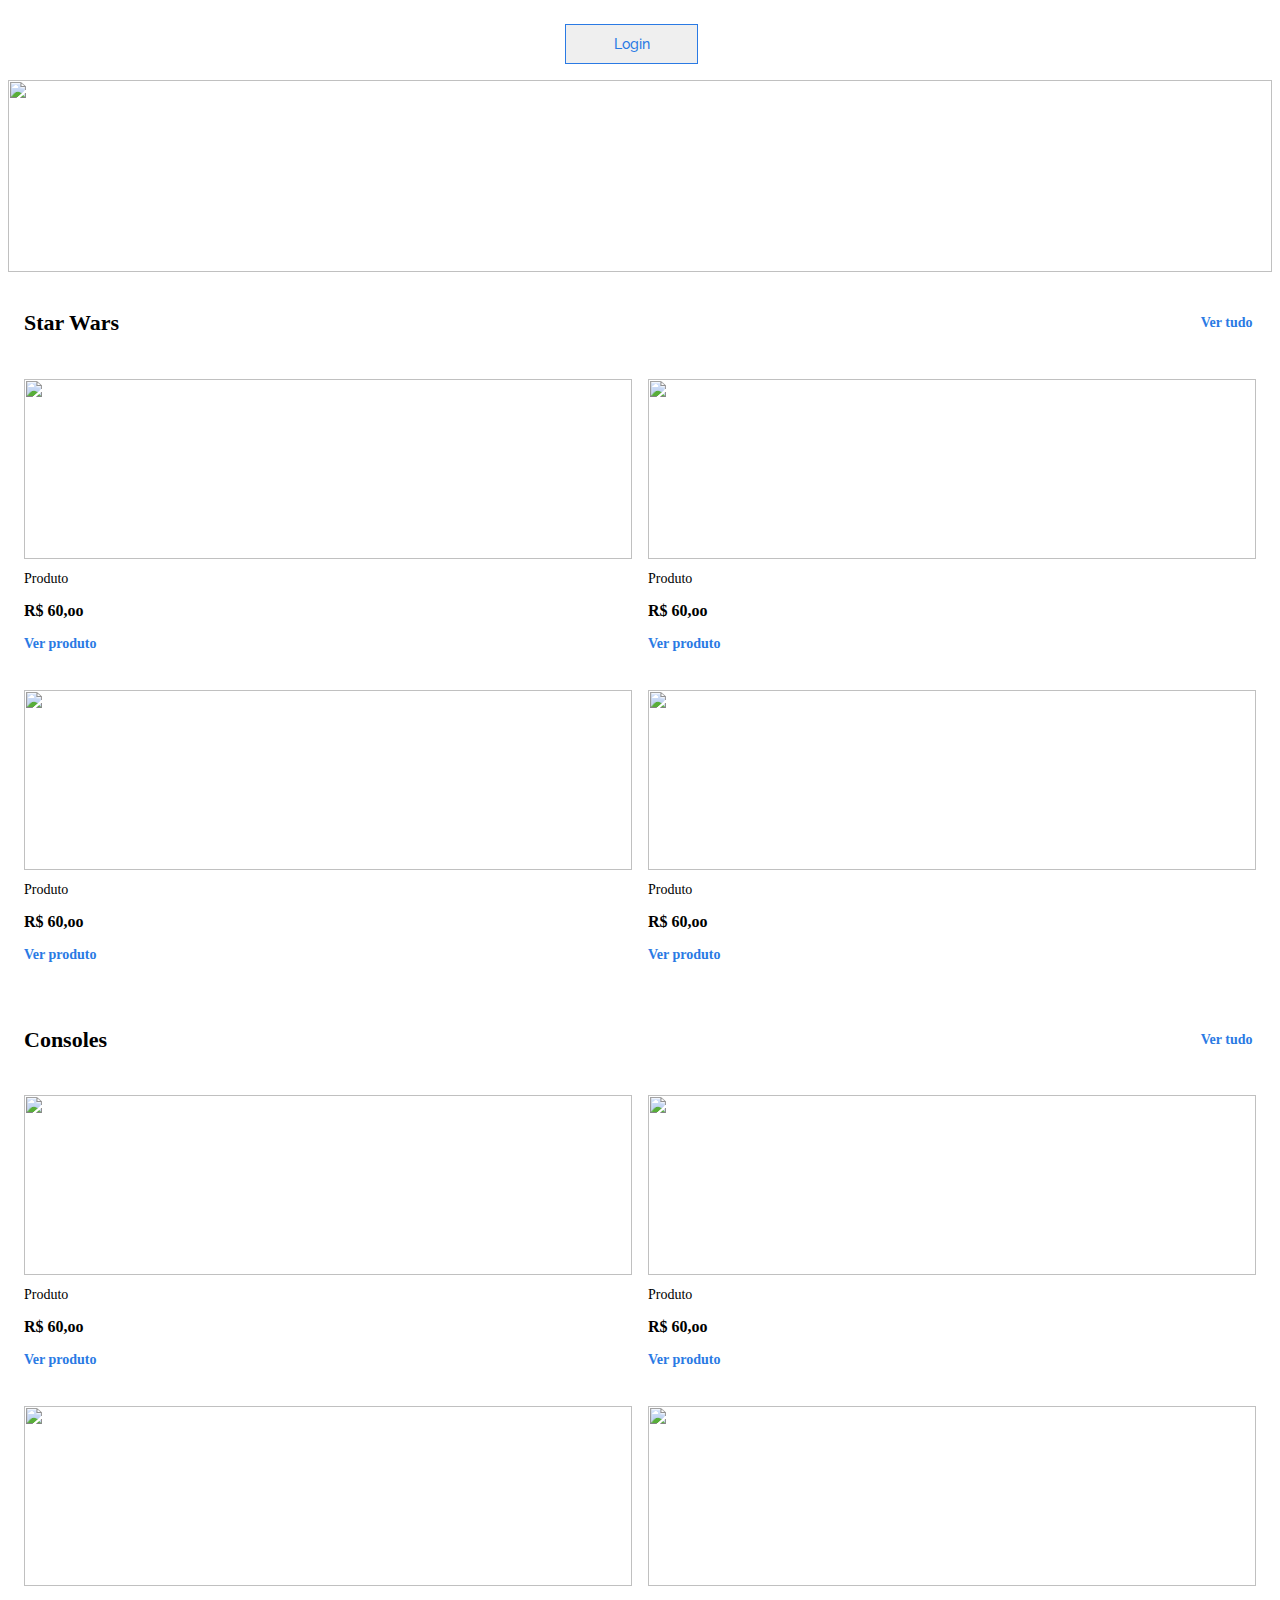
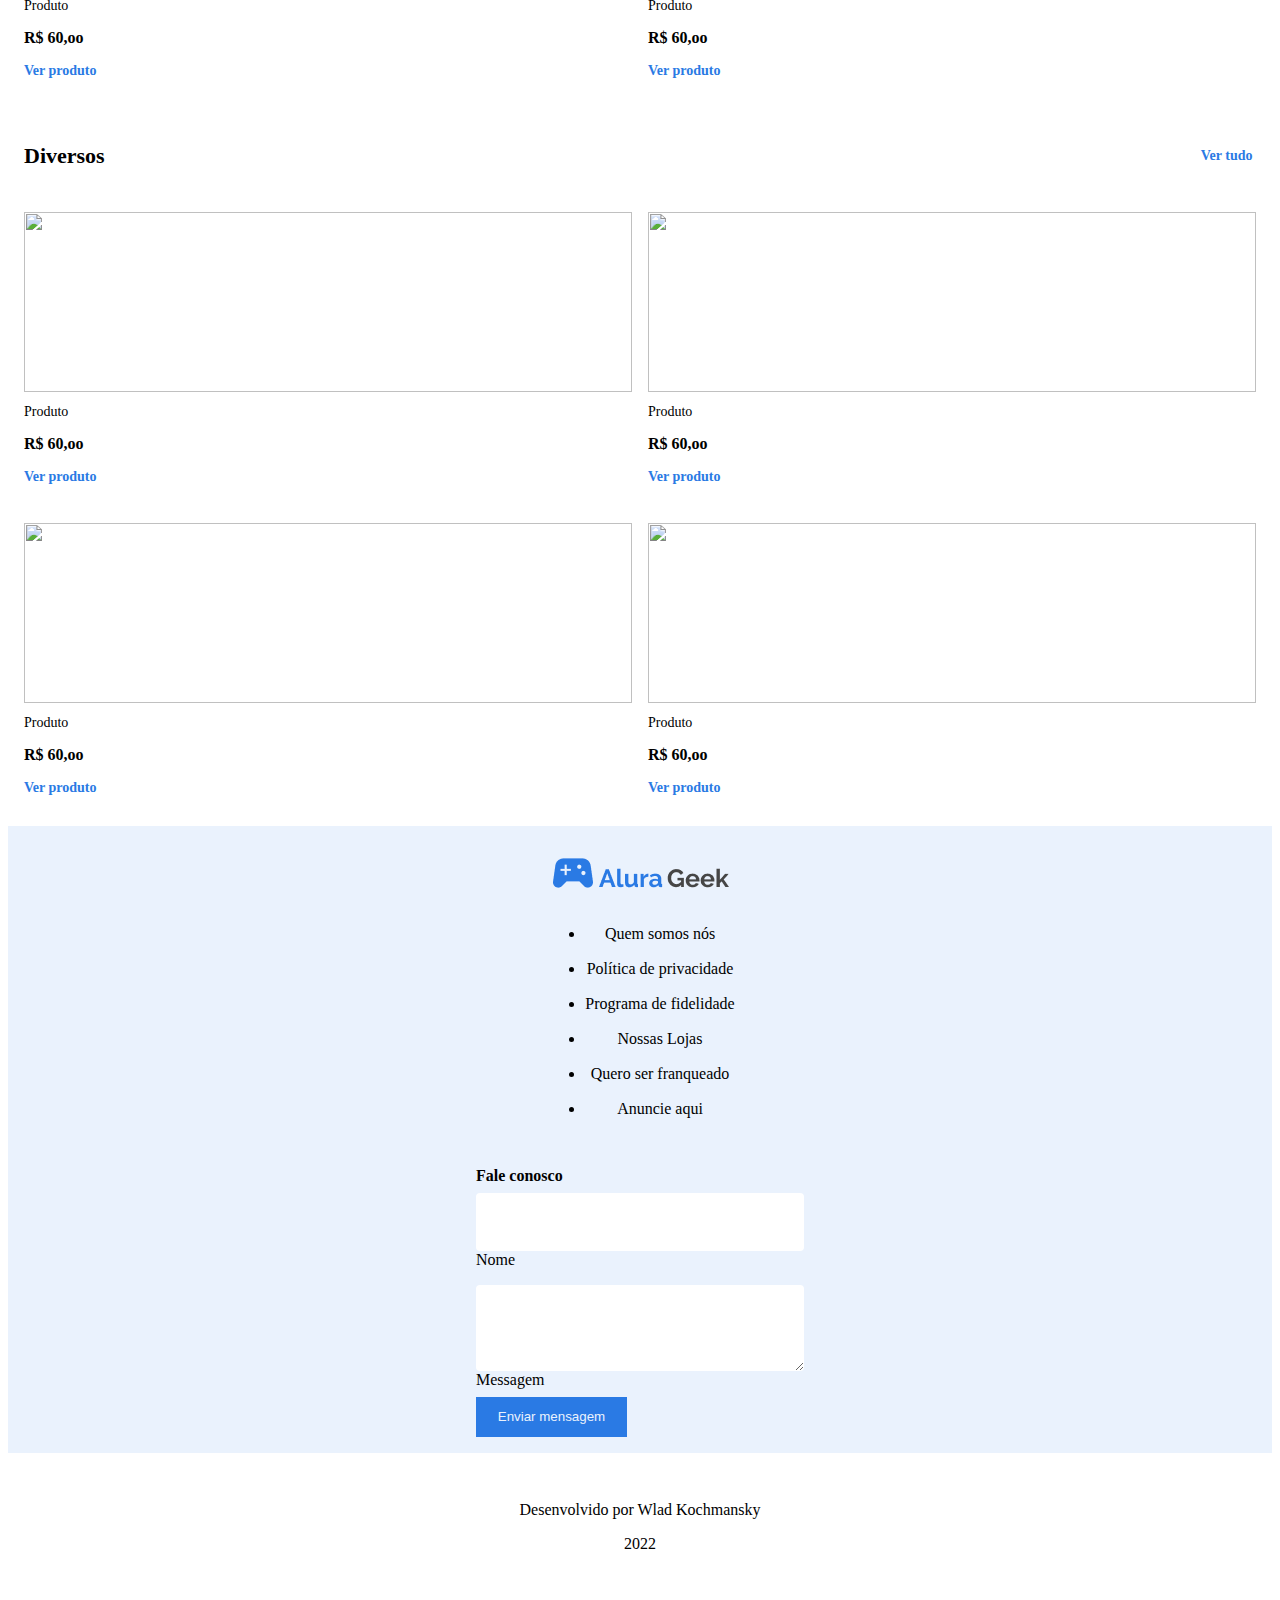
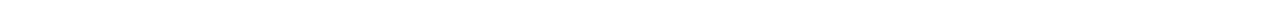
==== index.html @ 00207018 "Concluindo estilo e estrutura do Home, versão Mobile" ====
<!DOCTYPE html>
<html lang="en">
<head>
    <meta charset="UTF-8">
    <meta http-equiv="X-UA-Compatible" content="IE=edge">
    <meta name="viewport" content="width=device-width, initial-scale=1.0">
    <title>Alura Geek - E-commerce</title>
    <link rel="stylesheet" href="styles/reset.css">
    <link rel="stylesheet" href="styles/styles.css">
    <link rel="stylesheet" href="styles/cabecalho_banner.css">
    <link rel="stylesheet" href="styles/main.css">
    <link rel="stylesheet" href="styles/info_formulario.css">
    <link rel="stylesheet" href="styles/footer.css">
    <link href="https://fonts.googleapis.com/css2?family=Raleway:ital,wght@0,100;0,200;0,300;0,400;0,500;0,600;0,700;0,800;0,900;1,100;1,200;1,300;1,400;1,500;1,600;1,700;1,800;1,900&display=swap"
    rel="stylesheet"
  />
</head>

<body>

    <header class="cabecalho">
        <div class="container">
            <img id="imagem_alura" src="img/header_banner/alura_geek_logo.png" alt="">
            <input type="text" placeholder="Digite seu produto">
            <button id="botao_buscar">Buscar</button>
            <a href=""><button id="botao_login">Login</button></a>
            <img id="imagem_vector" src="img/header_banner/vector.png" alt="">
            <!-- <div>
                <a>Login</a>
                <a>Cadastro</a>
            </div> -->
        </div>
    </header>
    <!-- <div> -->
        <img class="banner" src="img/header_banner/hero.png" alt="">
    <!-- </div> -->
    <main class="conteudo_principal">

        <section class="titulo_star_wars">

            <div class="ver_tudo">
                <h2 class="titulo_departamento">Star Wars</h2>
                <a href=""><p class="ver">Ver tudo <img id="flecha" class="ver" src="img/star_wars/flecha.png" alt=""></p></a>
            </div>

            <div class="container">
                
                <article class="produtos">
                    <img class="produto_imagen" src="img/star_wars/star_war_01.png" alt="">
                    <h3 class="produto_titulo">Produto</h3>
                    <p class="produto_preco">R$ 60,oo</p>
                    <p class="ver_produto">Ver produto</p>
                </article>
                
                <article class="produtos">
                    <img class="produto_imagen" src="img/star_wars/star_war_02.png" alt="">
                    <h3 class="produto_titulo">Produto</h3>
                    <p class="produto_preco">R$ 60,oo</p>
                    <p class="ver_produto">Ver produto</p>
               </article>
                
                <article class="produtos">
                    <img class="produto_imagen" src="img/star_wars/star_war_03.png" alt="">
                    <h3 class="produto_titulo">Produto</h3>
                    <p class="produto_preco">R$ 60,oo</p>
                    <p class="ver_produto">Ver produto</p>
                </article>
                
                <article class="produtos">
                    <img class="produto_imagen" src="img/star_wars/star_war_04.png" alt="">
                    <h3 class="produto_titulo">Produto</h3>
                    <p class="produto_preco">R$ 60,oo</p>
                    <p class="ver_produto">Ver produto</p>
                </article>
            
            </div>

        </section>

        <section class="titulo_consoles">

            <div class="ver_tudo">
                <h2 class="titulo_departamento">Consoles</h2>
                <a href=""><p class="ver">Ver tudo <img id="flecha" class="ver" src="img/star_wars/flecha.png" alt=""></p></a>
            </div>

            <div class="container">
                
                <article class="produtos">
                    <img class="produto_imagen" src="img/consoles/consoles_01.png" alt="">
                    <h3 class="produto_titulo">Produto</h3>
                    <p class="produto_preco">R$ 60,oo</p>
                    <p class="ver_produto">Ver produto</p>
                </article>
                
                <article class="produtos">
                    <img class="produto_imagen" src="img/consoles/consoles_02.png" alt="">
                    <h3 class="produto_titulo">Produto</h3>
                    <p class="produto_preco">R$ 60,oo</p>
                    <p class="ver_produto">Ver produto</p>
               </article>
                
                <article class="produtos">
                    <img class="produto_imagen" src="img/consoles/consoles_03.png" alt="">
                    <h3 class="produto_titulo">Produto</h3>
                    <p class="produto_preco">R$ 60,oo</p>
                    <p class="ver_produto">Ver produto</p>
                </article>
                
                <article class="produtos">
                    <img class="produto_imagen" src="img/consoles/consoles_04.png" alt="">
                    <h3 class="produto_titulo">Produto</h3>
                    <p class="produto_preco">R$ 60,oo</p>
                    <p class="ver_produto">Ver produto</p>
                </article>
            
            </div>

        </section>

        <section class="titulo_diversos">

            <div class="ver_tudo">
                <h2 class="titulo_departamento">Diversos</h2>
                <a href=""><p class="ver">Ver tudo <img id="flecha" class="ver" src="img/star_wars/flecha.png" alt=""></p></a>
            </div>

            <div class="container">
                
                <article class="produtos">
                    <img class="produto_imagen" src="img/diversos/diversos_01.png" alt="">
                    <h3 class="produto_titulo">Produto</h3>
                    <p class="produto_preco">R$ 60,oo</p>
                    <p class="ver_produto">Ver produto</p>
                </article>
                
                <article class="produtos">
                    <img class="produto_imagen" src="img/diversos/diversos_02.png" alt="">
                    <h3 class="produto_titulo">Produto</h3>
                    <p class="produto_preco">R$ 60,oo</p>
                    <p class="ver_produto">Ver produto</p>
               </article>
                
                <article class="produtos">
                    <img class="produto_imagen" src="img/diversos/diversos_03.png" alt="">
                    <h3 class="produto_titulo">Produto</h3>
                    <p class="produto_preco">R$ 60,oo</p>
                    <p class="ver_produto">Ver produto</p>
                </article>
                
                <article class="produtos">
                    <img class="produto_imagen" src="img/diversos/diversos_04.png" alt="">
                    <h3 class="produto_titulo">Produto</h3>
                    <p class="produto_preco">R$ 60,oo</p>
                    <p class="ver_produto">Ver produto</p>
                </article>
            
            </div>

        </section>

    </main>

    <section class="info_formulario">
           
        <div class="info_container">
            
            <div class="info_empresa"> 

                <div class="empresa_imagem">
                    <img src="img/formulario-footer/control.png" alt="">
                    <img src="img/formulario-footer/alurageek.png" alt="">
                    <img src="img/formulario-footer/geek.png" alt="">
                </div>

                <ul class="lista_empresa">
                    <li><a>Quem somos nós</a></li>
                    <li><a>Política de privacidade</a></li>
                    <li><a>Programa de fidelidade</a></li>
                    <li><a>Nossas Lojas</a></li>
                    <li><a>Quero ser franqueado</a></li>
                    <li><a>Anuncie aqui</a></li>
                </ul>

            </div>

            <div class="form">

                <p><strong>Fale conosco</strong></p>

                <div class="form_group">
                    <input autocomplete="off" id="name" type="text" name="name" required>
                    <span>Nome</span>
                    <!-- <p class="alert" id="msg_name"></p> -->
                </div>

                <div class="form_group">
                    <textarea autocomplete="off" id="textarea" rows="7" required></textarea>
                    <span>Messagem</span>
                    <!-- <p class="alert" id="msg_textarea"></p> -->
                </div>

                <button>Enviar mensagem</button>

            </div>

        </div>

    </section>

    <footer class="pie_de_pagina">
        <p>Desenvolvido por Wlad Kochmansky</p>
        <p>2022</p>
        <!-- <a href="#inicio"><img src="css-icons/top.png" class="top_button"></a> -->
    </footer>

</body>
</html>
---- styles/cabecalho_banner.css ----
/* Cabeçaloh */

.cabecalho {
    width: 100%;
    height: 72px;
}

.cabecalho .container {
    padding: 16px;
    display: flex;
    flex-direction: row;
    justify-content: space-between;
    align-items: center;
    
}

.cabecalho input , .cabecalho #botao_buscar {
    display: none;
}

.cabecalho input , .cabecalho #botao_login {
    width: 133px;
    height: 40px;
    border: 1px solid #2A7AE4;
    color:#2A7AE4;
    font-family: 'Raleway';
    font-style: normal;
    font-weight: 500;
    font-size: 14px;
    line-height: 16px;
}

#imagem_alura {
    height: 28px;
}

#imagem_vector {
    width: 17px;
    height: 17px;
}

/* Banner */
.banner {
    width: 100%;
    height: 192px;
}
---- styles/main.css ----
/* .conteudo_principal {

} */

/* .titulo_star_wars {

} */

.ver_tudo {
    display: flex;
    justify-content: space-between;
    align-items: center;
    padding: 16px 16px 0 16px;
}

.ver_tudo a {
    text-decoration: none;
}

.titulo_departamento {
    width: 102px;
    height: 26px;
    font-style: normal;
    font-weight: 700;
    font-size: 22px;
    line-height: 26px;
}

.ver {
    font-style: normal;
    font-weight: 700;
    font-size: 14px;
    line-height: 16px;
    color: #2A7AE4;
}

/* #flecha {

} */

/* Containers */
.container {
    display: grid;
    grid-template-columns: 1fr 1fr;
    padding: 16px;
    gap: 16px;
}

/* .produtos {

} */

.produto_imagen, .produto_titulo, .produto_preco, .ver_produto {
    margin-top: 8px;
    /* gap: 8px; */
}

.produto_imagen {
    width: 100%;
    height: 180px;
}

.produto_titulo {
    width: 156px;
    height: 16px;
    font-style: normal;
    font-weight: 500;
    font-size: 14px;
    line-height: 16px;
}

.produto_preco {
    width: 156px;
    height: 19px;
    font-style: normal;
    font-weight: 700;
    font-size: 16px;
    line-height: 19px;
}

.ver_produto {
    width: 80px;
    height: 16px; 
    font-style: normal;
    font-weight: 700;
    font-size: 14px;
    line-height: 16px;
    color: #2A7AE4;
}
---- styles/info_formulario.css ----
/* Info Empresa */
.info_formulario {

}

.info_container {
    display: flex;
    flex-direction: column;
    justify-content: center;
    align-items: center;
    padding: 32px 0 16px;
    width: 100%;
    gap: 16px;
    background: #EAF2FD;
}

.info_empresa {
    text-align: center;
    /* width: 100%; */
}
.empresa_imagem {
    margin-bottom: 32px;
}

/* .lsta_empresa {

} */

.lista_empresa li {
    margin-bottom: 16px;
    font-style: normal;
    font-weight: 500;
    font-size: 16px;
    line-height: 19px;
    /* text-decoration: none; */
}

/* Form */
.form {
    /* width: 100%; */
    /* padding: 16px; */
}

.form p {
    width: 328px;
    height: 19px;
    font-style: normal;
    font-weight: 700;
    font-size: 16px;
    line-height: 19px;
    margin-bottom: 8px;
}

.form_group {
    margin-bottom: 16px;
    display: flex;
    flex-direction: column;
    /* padding: 16px;  */
}

.form_group input {
    /* width: 328px; */
    height: 56px;
    background: #FFFFFF;
    border-radius: 4px;
    border: none;
}

.form_group textarea {
    /* width: 328px; */
    height: 82px;
    background: #FFFFFF;
    border-radius: 4px;
    border: none;
}

/* .form_group span {
    margin-right: auto;
    align-items: flex-start;
} */

.form button {
    display: flex;
    flex-direction: row;
    justify-content: center;
    align-items: center;
    margin-top: -8px;
    width: 151px;
    height: 40px;
    background: #2A7AE4;
    border: none;
    color: #EAF2FD;
}
---- styles/footer.css ----
.pie_de_pagina {
    text-align: center;
    padding: 32px 0px;
    width: 100%;
    /* height: 102px;  */
    background: #FFFFFF;
}
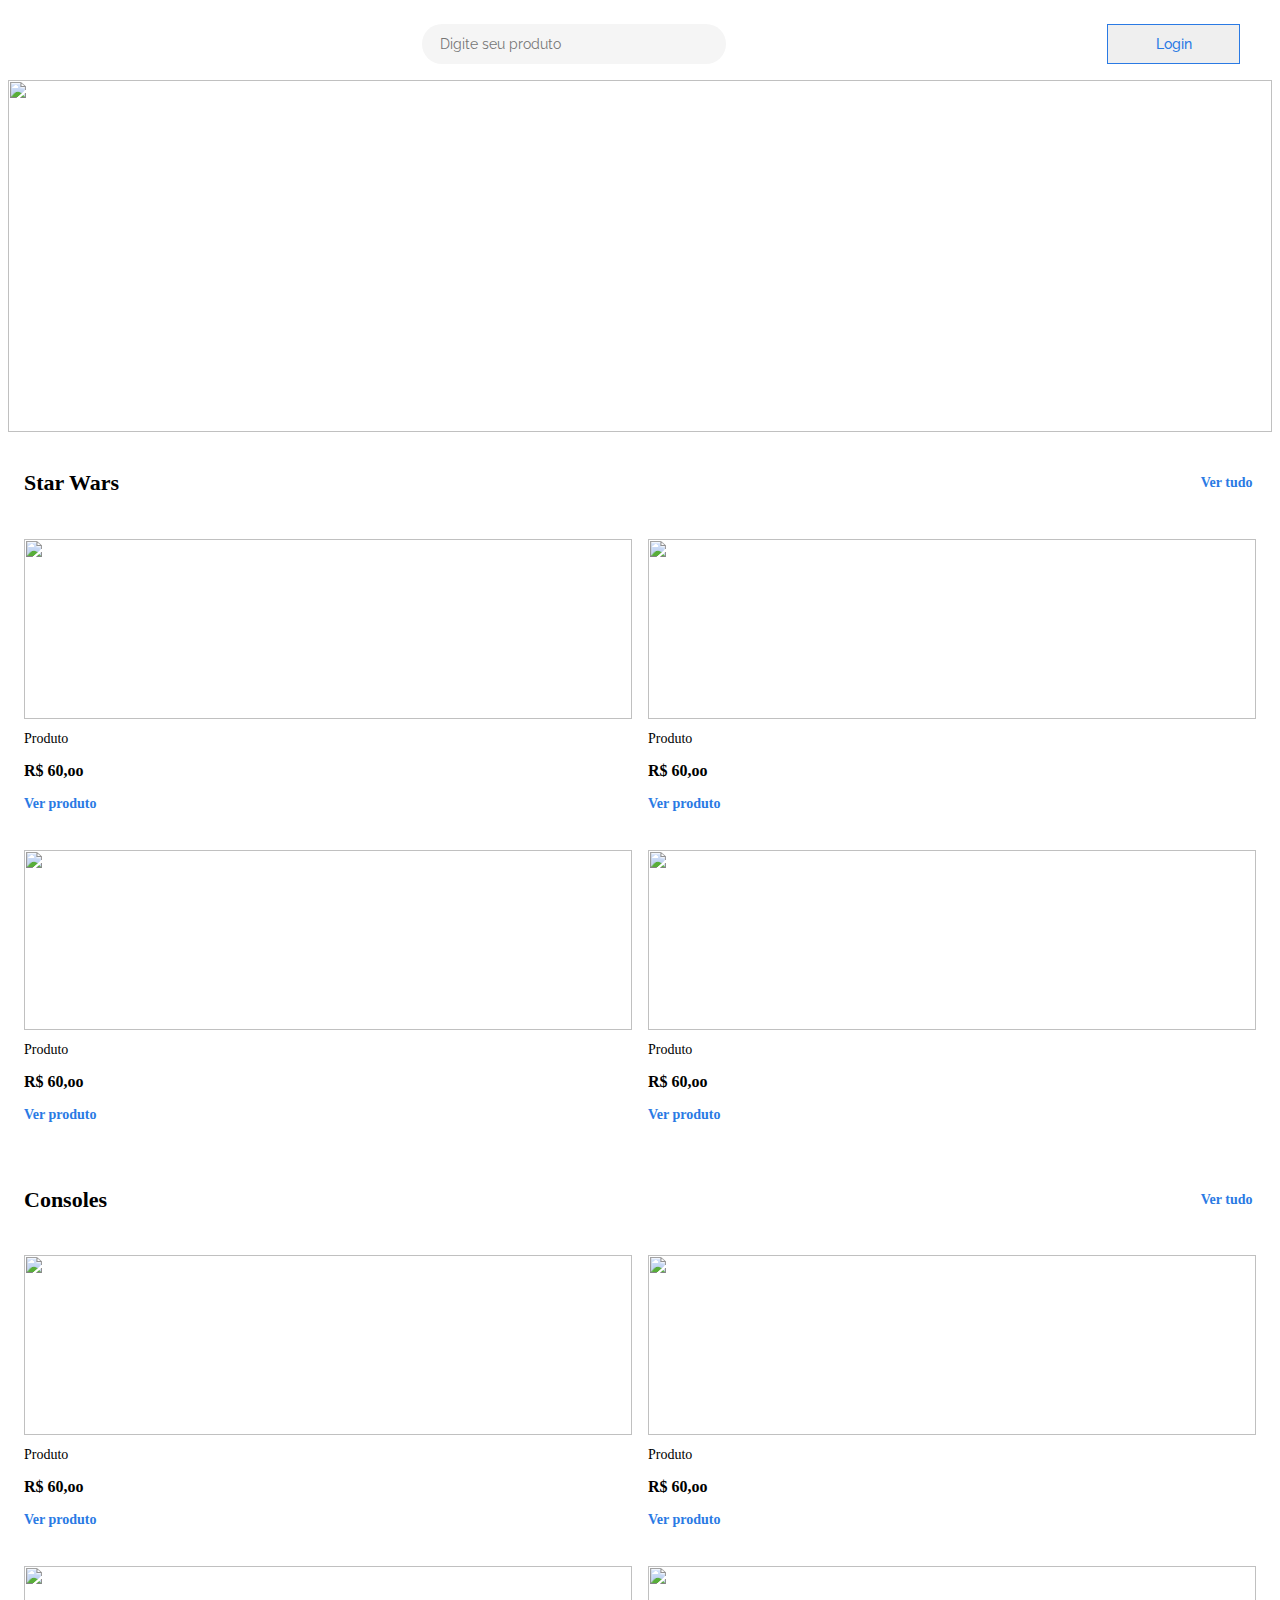
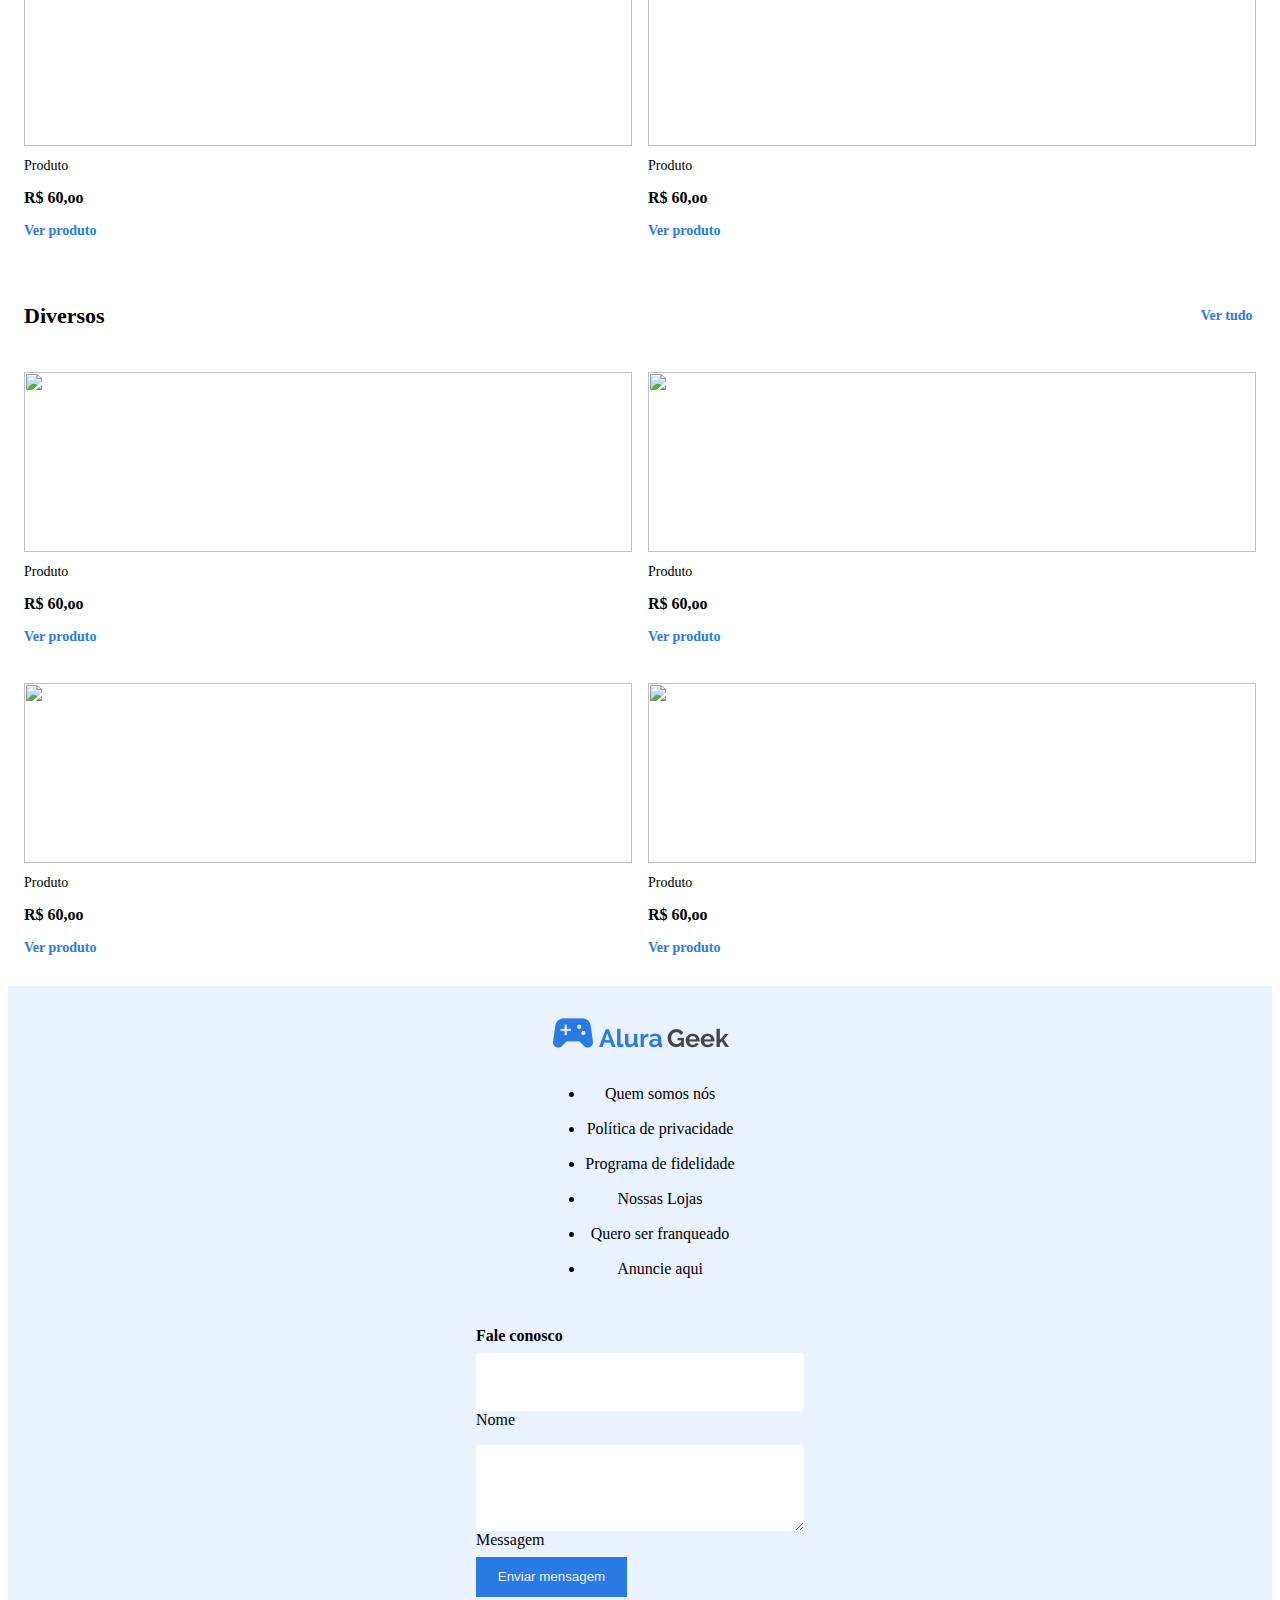
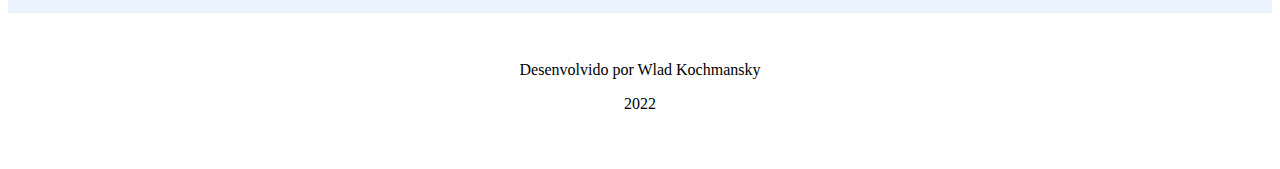
==== commit 891dae1f: "Inicio na construção dos estilos e estrutura da pagina web, versão Tablet" ====
--- a/index.html
+++ b/index.html
@@ -21,10 +21,12 @@
     <header class="cabecalho">
         <div class="container">
             <img id="imagem_alura" src="img/header_banner/alura_geek_logo.png" alt="">
-            <input type="text" placeholder="Digite seu produto">
-            <button id="botao_buscar">Buscar</button>
+            <div class="buscador">
+                <input type="text" placeholder="Digite seu produto">
+                <button id="botao_buscar"><img id="imagem_vector_1" src="img/header_banner/vector.png" alt=""></button>
+            </div>
             <a href=""><button id="botao_login">Login</button></a>
-            <img id="imagem_vector" src="img/header_banner/vector.png" alt="">
+            <img id="imagem_vector_2" src="img/header_banner/vector.png" alt="">
             <!-- <div>
                 <a>Login</a>
                 <a>Cadastro</a>
--- a/styles/cabecalho_banner.css
+++ b/styles/cabecalho_banner.css
@@ -14,11 +14,11 @@
     
 }
 
-.cabecalho input , .cabecalho #botao_buscar {
+.buscador input , .buscador #botao_buscar {
     display: none;
 }
 
-.cabecalho input , .cabecalho #botao_login {
+.buscador input , .cabecalho #botao_login {
     width: 133px;
     height: 40px;
     border: 1px solid #2A7AE4;
@@ -34,7 +34,13 @@
     height: 28px;
 }
 
-#imagem_vector {
+#imagem_vector_1 {
+    width: 17px;
+    height: 17px;
+    display: none;
+}
+
+#imagem_vector_2 {
     width: 17px;
     height: 17px;
 }
@@ -44,3 +50,67 @@
     width: 100%;
     height: 192px;
 }
+
+
+@media (min-width: 640px) {
+    .cabecalho .container {
+        padding: 16px 32px 16px 32px;
+    }
+
+    #imagem_alura {
+        height: 38px;
+    }
+
+    .buscador {
+        display: flex;
+        width: 272px;
+        height: 40px;
+        background: #F5F5F5;
+        border-radius: 20px;
+        align-items: center;
+        justify-content: space-between;
+        padding: 0 16px;
+    }
+    
+    .buscador input {
+        width: 159px;
+        height: 16px;
+        font-style: normal;
+        font-weight: 400;
+        font-size: 14px;
+        line-height: 16px; 
+        /* display: flex; */
+        /* align-items: center;     */
+        color: #A2A2A2; 
+        background: #F5F5F5;
+        border: none;
+    }
+
+    .buscador button {
+        border: none;
+        background: transparent;
+    }
+
+    .buscador input , .buscador #botao_buscar {
+        display: block;
+    }
+    
+    #botao_login {
+        width: 166px;
+        /* height: 40px; */
+    }
+    
+    #imagem_vector_1 {
+        display: block;
+    }
+
+    #imagem_vector_2 {
+        display: none;
+    }
+    
+    /* Banner */
+    .banner {
+        width: 100%;
+        height: 352px;
+    }
+}
--- a/styles/main.css
+++ b/styles/main.css
@@ -86,4 +86,89 @@
     font-size: 14px;
     line-height: 16px;
     color: #2A7AE4;
+}
+
+
+@media (min-width: 640px) {
+    /* .ver_tudo {
+        display: flex;
+        justify-content: space-between;
+        align-items: center;
+        padding: 16px 16px 0 16px;
+    }
+    
+    .ver_tudo a {
+        text-decoration: none;
+    }
+    
+    .titulo_departamento {
+        width: 102px;
+        height: 26px;
+        font-style: normal;
+        font-weight: 700;
+        font-size: 22px;
+        line-height: 26px;
+    }
+    
+    .ver {
+        font-style: normal;
+        font-weight: 700;
+        font-size: 14px;
+        line-height: 16px;
+        color: #2A7AE4;
+    }
+    
+    /* #flecha {
+    
+    } */
+    
+    /* Containers */
+    .container {
+        display: grid;
+        grid-template-columns: 1fr 1fr;
+        padding: 16px;
+        gap: 16px;
+    }
+    
+    /* .produtos {
+    
+    } */
+    
+    .produto_imagen, .produto_titulo, .produto_preco, .ver_produto {
+        margin-top: 8px;
+        /* gap: 8px; */
+    }
+    
+    .produto_imagen {
+        width: 100%;
+        height: 180px;
+    }
+    
+    .produto_titulo {
+        width: 156px;
+        height: 16px;
+        font-style: normal;
+        font-weight: 500;
+        font-size: 14px;
+        line-height: 16px;
+    }
+    
+    .produto_preco {
+        width: 156px;
+        height: 19px;
+        font-style: normal;
+        font-weight: 700;
+        font-size: 16px;
+        line-height: 19px;
+    }
+    
+    .ver_produto {
+        width: 80px;
+        height: 16px; 
+        font-style: normal;
+        font-weight: 700;
+        font-size: 14px;
+        line-height: 16px;
+        color: #2A7AE4;
+    } */
 }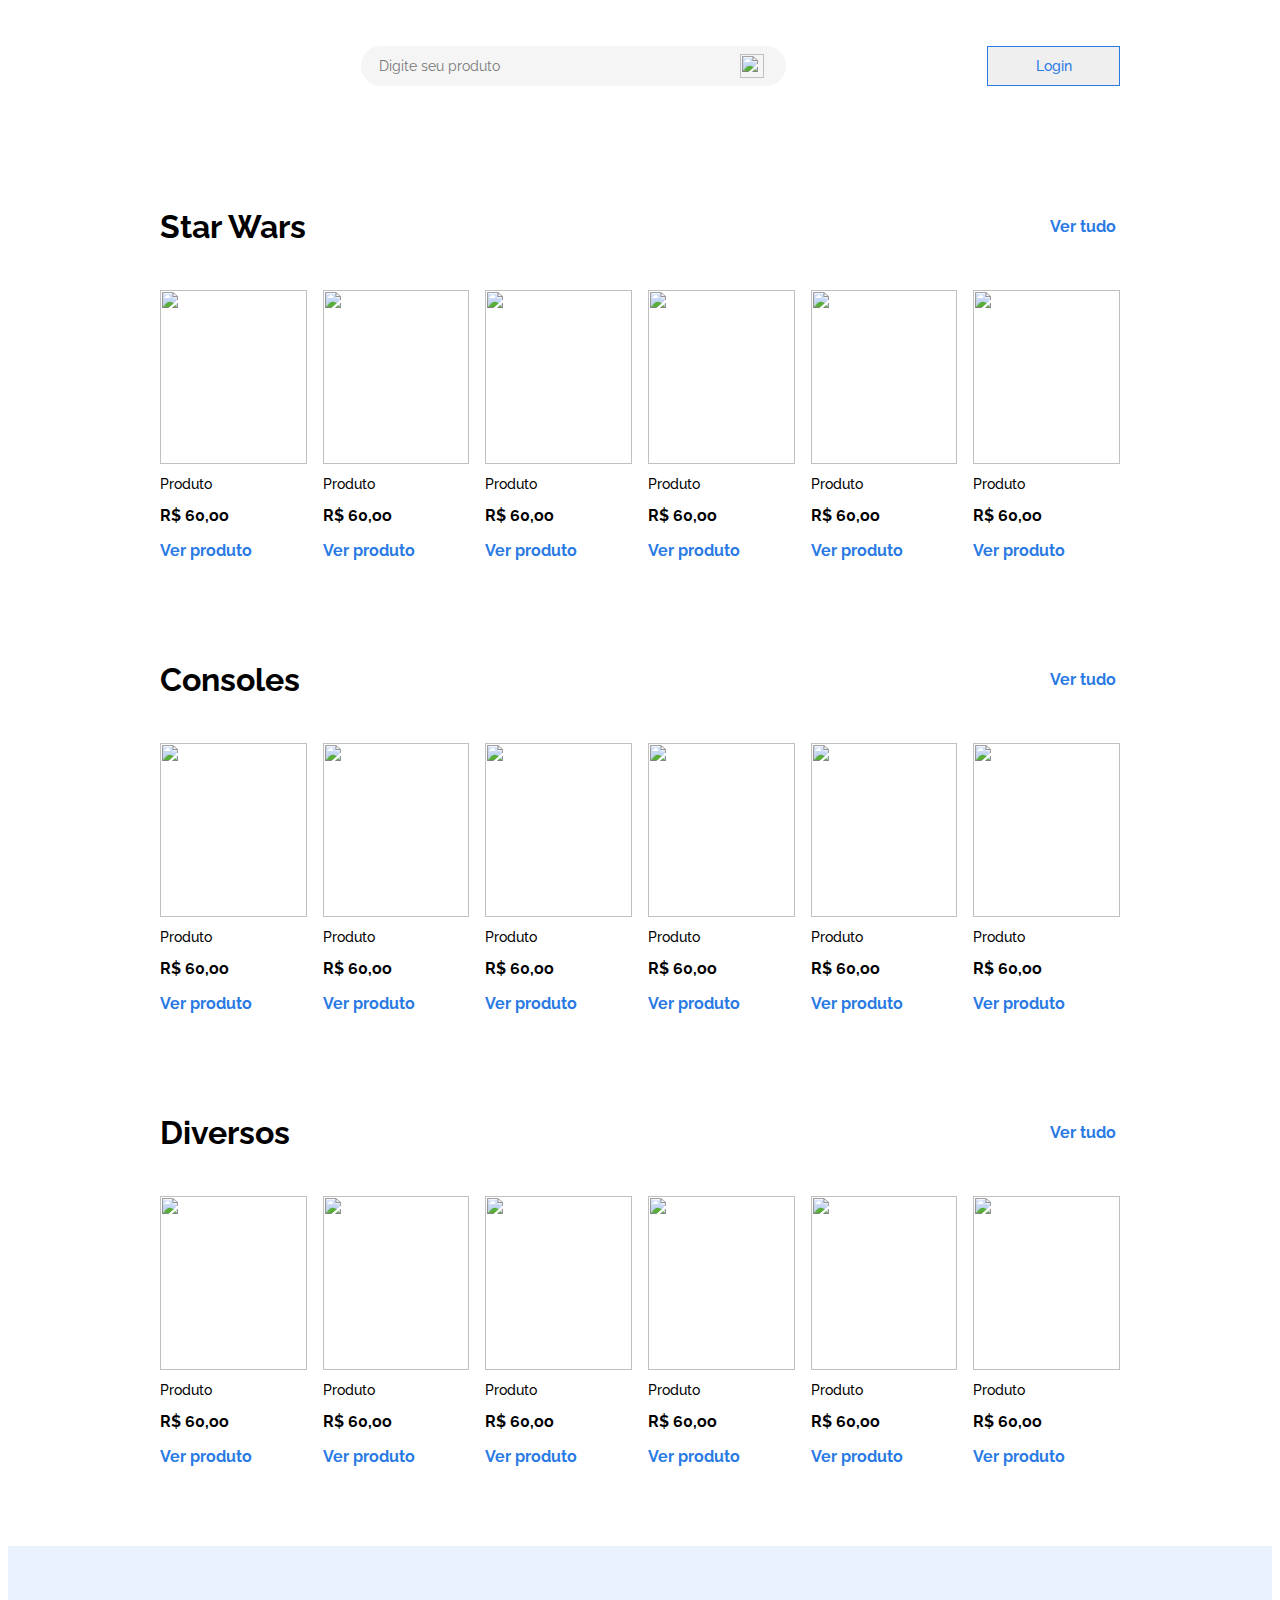
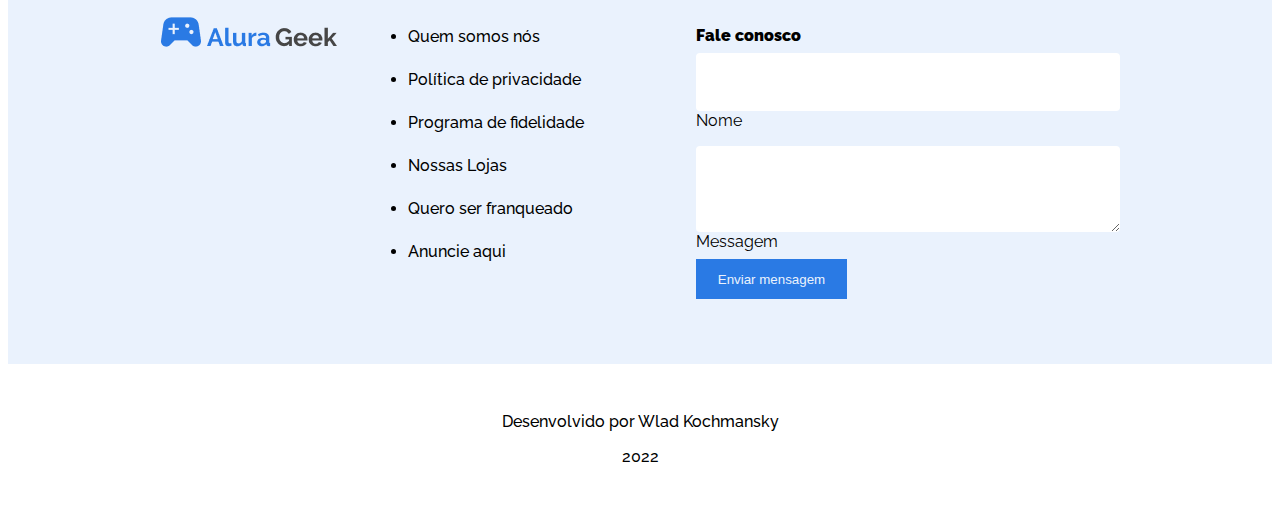
==== commit 1e7442f2: "Criação de estrutura e estilos do Login - Versão Mobile" ====
--- a/index.html
+++ b/index.html
@@ -5,12 +5,12 @@
     <meta http-equiv="X-UA-Compatible" content="IE=edge">
     <meta name="viewport" content="width=device-width, initial-scale=1.0">
     <title>Alura Geek - E-commerce</title>
-    <link rel="stylesheet" href="styles/reset.css">
-    <link rel="stylesheet" href="styles/styles.css">
-    <link rel="stylesheet" href="styles/cabecalho_banner.css">
-    <link rel="stylesheet" href="styles/main.css">
-    <link rel="stylesheet" href="styles/info_formulario.css">
-    <link rel="stylesheet" href="styles/footer.css">
+    <link rel="stylesheet" href="./styles/reset.css">
+    <link rel="stylesheet" href="./styles/home/styles.css">
+    <link rel="stylesheet" href="./styles/home/cabecalho_banner.css">
+    <link rel="stylesheet" href="./styles/home/main.css">
+    <link rel="stylesheet" href="./styles/home/info_formulario.css">
+    <link rel="stylesheet" href="./styles/home/footer.css">
     <link href="https://fonts.googleapis.com/css2?family=Raleway:ital,wght@0,100;0,200;0,300;0,400;0,500;0,600;0,700;0,800;0,900;1,100;1,200;1,300;1,400;1,500;1,600;1,700;1,800;1,900&display=swap"
     rel="stylesheet"
   />
@@ -21,11 +21,12 @@
     <header class="cabecalho">
         <div class="container">
             <img id="imagem_alura" src="img/header_banner/alura_geek_logo.png" alt="">
+            <img id="imagem_alura_2" src="img/header_banner/alura_geek_logo_desktop.png" alt="">
             <div class="buscador">
                 <input type="text" placeholder="Digite seu produto">
                 <button id="botao_buscar"><img id="imagem_vector_1" src="img/header_banner/vector.png" alt=""></button>
             </div>
-            <a href=""><button id="botao_login">Login</button></a>
+            <a href="./html/login.html" target="_blank"><button id="botao_login">Login</button></a>
             <img id="imagem_vector_2" src="img/header_banner/vector.png" alt="">
             <!-- <div>
                 <a>Login</a>
@@ -34,14 +35,17 @@
         </div>
     </header>
     <!-- <div> -->
-        <img class="banner" src="img/header_banner/hero.png" alt="">
+        <img class="banner" src="img/header_banner/portada.png" alt="">
+        <img class="banner_tablet" src="img/header_banner/portada_tablet.png" alt="">
+        <img class="banner_desktop" src="img/header_banner/portada_desktop.png" alt="">
+        
     <!-- </div> -->
     <main class="conteudo_principal">
 
         <section class="titulo_star_wars">
 
-            <div class="ver_tudo">
-                <h2 class="titulo_departamento">Star Wars</h2>
+            <div class="ver_tudo caixa">
+                <h2 class="titulo_departamento" id="star_war_titulo">Star Wars</h2>
                 <a href=""><p class="ver">Ver tudo <img id="flecha" class="ver" src="img/star_wars/flecha.png" alt=""></p></a>
             </div>
 
@@ -70,6 +74,20 @@
                 
                 <article class="produtos">
                     <img class="produto_imagen" src="img/star_wars/star_war_04.png" alt="">
+                    <h3 class="produto_titulo">Produto</h3>
+                    <p class="produto_preco">R$ 60,oo</p>
+                    <p class="ver_produto">Ver produto</p>
+                </article>
+
+                <article class="produtos produtos_extras">
+                    <img class="produto_imagen" src="img/star_wars/star_war_05.png" alt="">
+                    <h3 class="produto_titulo">Produto</h3>
+                    <p class="produto_preco">R$ 60,oo</p>
+                    <p class="ver_produto">Ver produto</p>
+                </article>
+                
+                <article class="produtos produtos_extras">
+                    <img class="produto_imagen" src="img/star_wars/star_war_06.png" alt="">
                     <h3 class="produto_titulo">Produto</h3>
                     <p class="produto_preco">R$ 60,oo</p>
                     <p class="ver_produto">Ver produto</p>
@@ -115,6 +133,20 @@
                     <p class="produto_preco">R$ 60,oo</p>
                     <p class="ver_produto">Ver produto</p>
                 </article>
+        
+                <article class="produtos produtos_extras">
+                    <img class="produto_imagen" src="img/consoles/consoles_05.png" alt="">
+                    <h3 class="produto_titulo">Produto</h3>
+                    <p class="produto_preco">R$ 60,oo</p>
+                    <p class="ver_produto">Ver produto</p>
+                </article>
+                
+                <article class="produtos produtos_extras">
+                    <img class="produto_imagen" src="img/consoles/consoles_06.png" alt="">
+                    <h3 class="produto_titulo">Produto</h3>
+                    <p class="produto_preco">R$ 60,oo</p>
+                    <p class="ver_produto">Ver produto</p>
+                </article>
             
             </div>
 
@@ -152,6 +184,20 @@
                 
                 <article class="produtos">
                     <img class="produto_imagen" src="img/diversos/diversos_04.png" alt="">
+                    <h3 class="produto_titulo">Produto</h3>
+                    <p class="produto_preco">R$ 60,oo</p>
+                    <p class="ver_produto">Ver produto</p>
+                </article>
+
+                <article class="produtos produtos_extras">
+                    <img class="produto_imagen" src="img/diversos/diversos_05.png" alt="">
+                    <h3 class="produto_titulo">Produto</h3>
+                    <p class="produto_preco">R$ 60,oo</p>
+                    <p class="ver_produto">Ver produto</p>
+                </article>
+                
+                <article class="produtos produtos_extras">
+                    <img class="produto_imagen" src="img/diversos/diversos_06.png" alt="">
                     <h3 class="produto_titulo">Produto</h3>
                     <p class="produto_preco">R$ 60,oo</p>
                     <p class="ver_produto">Ver produto</p>
--- a/styles/home/styles.css
+++ b/styles/home/styles.css
@@ -0,0 +1,3 @@
+body {
+    font-family: 'Raleway', sans-serif;
+}
--- a/styles/home/cabecalho_banner.css
+++ b/styles/home/cabecalho_banner.css
@@ -0,0 +1,195 @@
+/* Cabeçaloh */
+
+.cabecalho {
+    width: 100%;
+    height: 72px;
+}
+
+.cabecalho .container {
+    padding: 16px;
+    display: flex;
+    flex-direction: row;
+    justify-content: space-between;
+    align-items: center;
+    
+}
+
+.buscador input , .buscador #botao_buscar {
+    display: none;
+}
+
+.buscador input , .cabecalho #botao_login {
+    width: 133px;
+    height: 40px;
+    border: 1px solid #2A7AE4;
+    color:#2A7AE4;
+    font-family: 'Raleway';
+    font-style: normal;
+    font-weight: 500;
+    font-size: 14px;
+    line-height: 16px;
+}
+
+#imagem_alura {
+    height: 28px;
+}
+
+#imagem_alura_2 {
+    display: none;
+}
+
+#imagem_vector_1 {
+    width: 17px;
+    height: 17px;
+    display: none;
+}
+
+#imagem_vector_2 {
+    width: 17px;
+    height: 17px;
+}
+
+/* Banner */
+.banner {
+    width: 100%;
+    height: 192px;
+}
+
+.banner_tablet {
+    display: none;
+}
+
+.banner_desktop {
+    display: none;
+    width: 100%;
+}
+
+
+@media (min-width: 640px) {
+    .cabecalho .container {
+        padding: 16px 32px 16px 32px;
+    }
+
+    #imagem_alura {
+        height: 38px;
+    }
+
+    #imagem_alura_2 {
+        display: none;
+    }
+
+    .buscador {
+        display: flex;
+        width: 272px;
+        height: 40px;
+        background: #F5F5F5;
+        border-radius: 20px;
+        align-items: center;
+        justify-content: space-between;
+        padding: 0 16px;
+    }
+    
+    .buscador input {
+        width: 159px;
+        height: 16px;
+        font-style: normal;
+        font-weight: 400;
+        font-size: 14px;
+        line-height: 16px; 
+        /* display: flex; */
+        /* align-items: center;     */
+        color: #A2A2A2; 
+        background: #F5F5F5;
+        border: none;
+    }
+
+    .buscador button {
+        border: none;
+        background: transparent;
+    }
+
+    .buscador input , .buscador #botao_buscar {
+        display: block;
+    }
+    
+    #botao_login {
+        width: 166px;
+        /* height: 40px; */
+    }
+    
+    #imagem_vector_1 {
+        display: block;
+    }
+
+    #imagem_vector_2 {
+        display: none;
+    }
+    
+    /* Banner */
+    .banner {
+        display: none;
+    }
+
+    .banner_tablet {
+        display: block;
+        width: 100%;
+        height: 352px;
+    }
+}
+
+@media (min-width: 1065px) {
+
+    .cabecalho {
+        height: 115px;
+    }
+
+    .cabecalho .container {
+        padding: 37.5px 152px 37.5px 152px;
+    }
+
+    #imagem_alura {
+        display: none;
+    }
+
+    #imagem_alura_2 {
+        display: block;
+    }
+
+    .buscador {
+        width: 393px;
+        height: 40px;
+    }
+    
+    .buscador input {
+        width: 329px;
+        height: 16px;
+    }
+
+    .buscador input , .buscador #botao_buscar {
+        display: block;
+    }
+    
+    #botao_login {
+        width: 166px;
+    }
+    
+    #imagem_vector_1 {
+        display: block;
+        width: 24px;
+        height: 24px;
+    }
+
+    #imagem_vector_2 {
+        display: none;
+    }
+    
+    /* Banner */
+    .banner_tablet {
+        display: none;
+    }
+
+    .banner_desktop {
+        display: block;
+    }
+
+}
--- a/styles/home/main.css
+++ b/styles/home/main.css
@@ -0,0 +1,119 @@
+.ver_tudo {
+    display: flex;
+    justify-content: space-between;
+    align-items: center;
+    padding: 16px 16px 0 16px;
+}
+
+.ver_tudo a {
+    text-decoration: none;
+}
+
+.titulo_departamento {
+    font-style: normal;
+    font-weight: 700;
+    font-size: 22px;
+    line-height: 26px;
+}
+
+.ver {
+    font-style: normal;
+    font-weight: 700;
+    font-size: 14px;
+    line-height: 16px;
+    color: #2A7AE4;
+}
+
+.ver_tudo .ver {
+    vertical-align: middle;
+}
+
+/* Containers */
+.container {
+    display: grid;
+    grid-template-columns: 1fr 1fr;
+    padding: 16px;
+    gap: 16px;
+}
+
+.produtos_extras {
+    display: none;
+}
+
+.produto_imagen, .produto_titulo, .produto_preco, .ver_produto {
+    margin-top: 8px;
+}
+
+.produto_imagen {
+    width: 100%;
+    height: 174px;
+}
+
+.produto_titulo {
+    font-style: normal;
+    font-weight: 500;
+    font-size: 14px;
+    line-height: 16px;
+}
+
+.produto_preco {
+    font-style: normal;
+    font-weight: 700;
+    font-size: 16px;
+    line-height: 19px;
+}
+
+.ver_produto {
+    font-style: normal;
+    font-weight: 700;
+    font-size: 14px;
+    line-height: 16px;
+    color: #2A7AE4;
+}
+
+
+@media (min-width: 640px) {
+    .ver_tudo {
+        padding: 32px 32px 0 32px;
+    }
+    
+    .ver {
+        font-size: 16px;;
+    }
+
+    /* Containers */
+    .container {
+        grid-template-columns: 1fr 1fr 1fr 1fr;
+        padding: 16px 32px 32px 32px;
+    }
+
+    .ver_produto {
+        font-size: 16px;
+        line-height: 19px;
+    }
+}
+
+@media (min-width: 1065px) {
+
+    .ver_tudo {
+        padding: 0 152px 0 152px;
+    }
+
+    .caixa {
+        margin-top: 64px;
+    }
+
+    .titulo_departamento {
+        font-size: 32px;
+    }
+
+    /* Containers */
+    .container {
+        grid-template-columns: 1fr 1fr 1fr 1fr 1fr 1fr;
+        padding: 16px 152px 64px 152px;
+    }
+
+    .produtos_extras {
+        display: block;
+    }
+}
--- a/styles/home/info_formulario.css
+++ b/styles/home/info_formulario.css
@@ -0,0 +1,110 @@
+.info_container {
+    display: flex;
+    flex-direction: column;
+    padding: 32px 16px 16px 16px;
+    background: #EAF2FD;
+}
+
+.info_empresa {
+    text-align: center;
+    margin-bottom: 16px;
+}
+
+.empresa_imagem {
+    margin-bottom: 32px;
+}
+
+.lista_empresa li {
+    margin-bottom: 16px;
+    font-style: normal;
+    font-weight: 500;
+    font-size: 16px;
+    line-height: 19px;
+    /* text-decoration: none; */
+}
+
+.form p {
+    font-style: normal;
+    font-weight: 700;
+    font-size: 16px;
+    line-height: 19px;
+    margin-bottom: 8px;
+}
+
+.form_group {
+    margin-bottom: 16px;
+    display: flex;
+    flex-direction: column;
+}
+
+.form_group input {
+    height: 56px;
+    background: #FFFFFF;
+    border-radius: 4px;
+    border: none;
+}
+
+.form_group textarea {
+    height: 82px;
+    background: #FFFFFF;
+    border-radius: 4px;
+    border: none;
+}
+
+.form button {
+    display: flex;
+    flex-direction: row;
+    justify-content: center;
+    align-items: center;
+    margin-top: -8px;
+    width: 151px;
+    height: 40px;
+    background: #2A7AE4;
+    border: none;
+    color: #EAF2FD;
+}
+
+@media  (min-width: 640px) {
+    .info_container {
+        flex-direction: row;
+        padding: 32px 32px 0 32px;
+    }
+    
+    .info_empresa {
+        text-align: left;
+        width: 40%;
+    }
+    
+    .lista_empresa li {
+        margin-top: 24px;
+    }
+    
+    .form {
+        width: 60%;
+    }
+}
+
+@media (min-width: 1065px) {
+
+    .info_container {
+        padding: 64px 152px 55px 152px;
+        text-align: left;
+        gap: 112px;
+    }
+    
+    .info_empresa {
+        display: flex;
+        flex-direction: row;
+        justify-content: space-between;
+        width: 50%;
+        margin-top: -23px;
+    }
+
+    .empresa_imagem {
+        margin-top: 30px;
+    }
+
+    .form {
+        width: 50%;
+    }    
+}--- a/styles/home/footer.css
+++ b/styles/home/footer.css
@@ -0,0 +1,9 @@
+.pie_de_pagina {
+    font-style: normal;
+    font-weight: 500;
+    font-size: 16px;
+    line-height: 19px;
+    text-align: center;
+    padding: 32px 0px;
+    background: #FFFFFF;
+}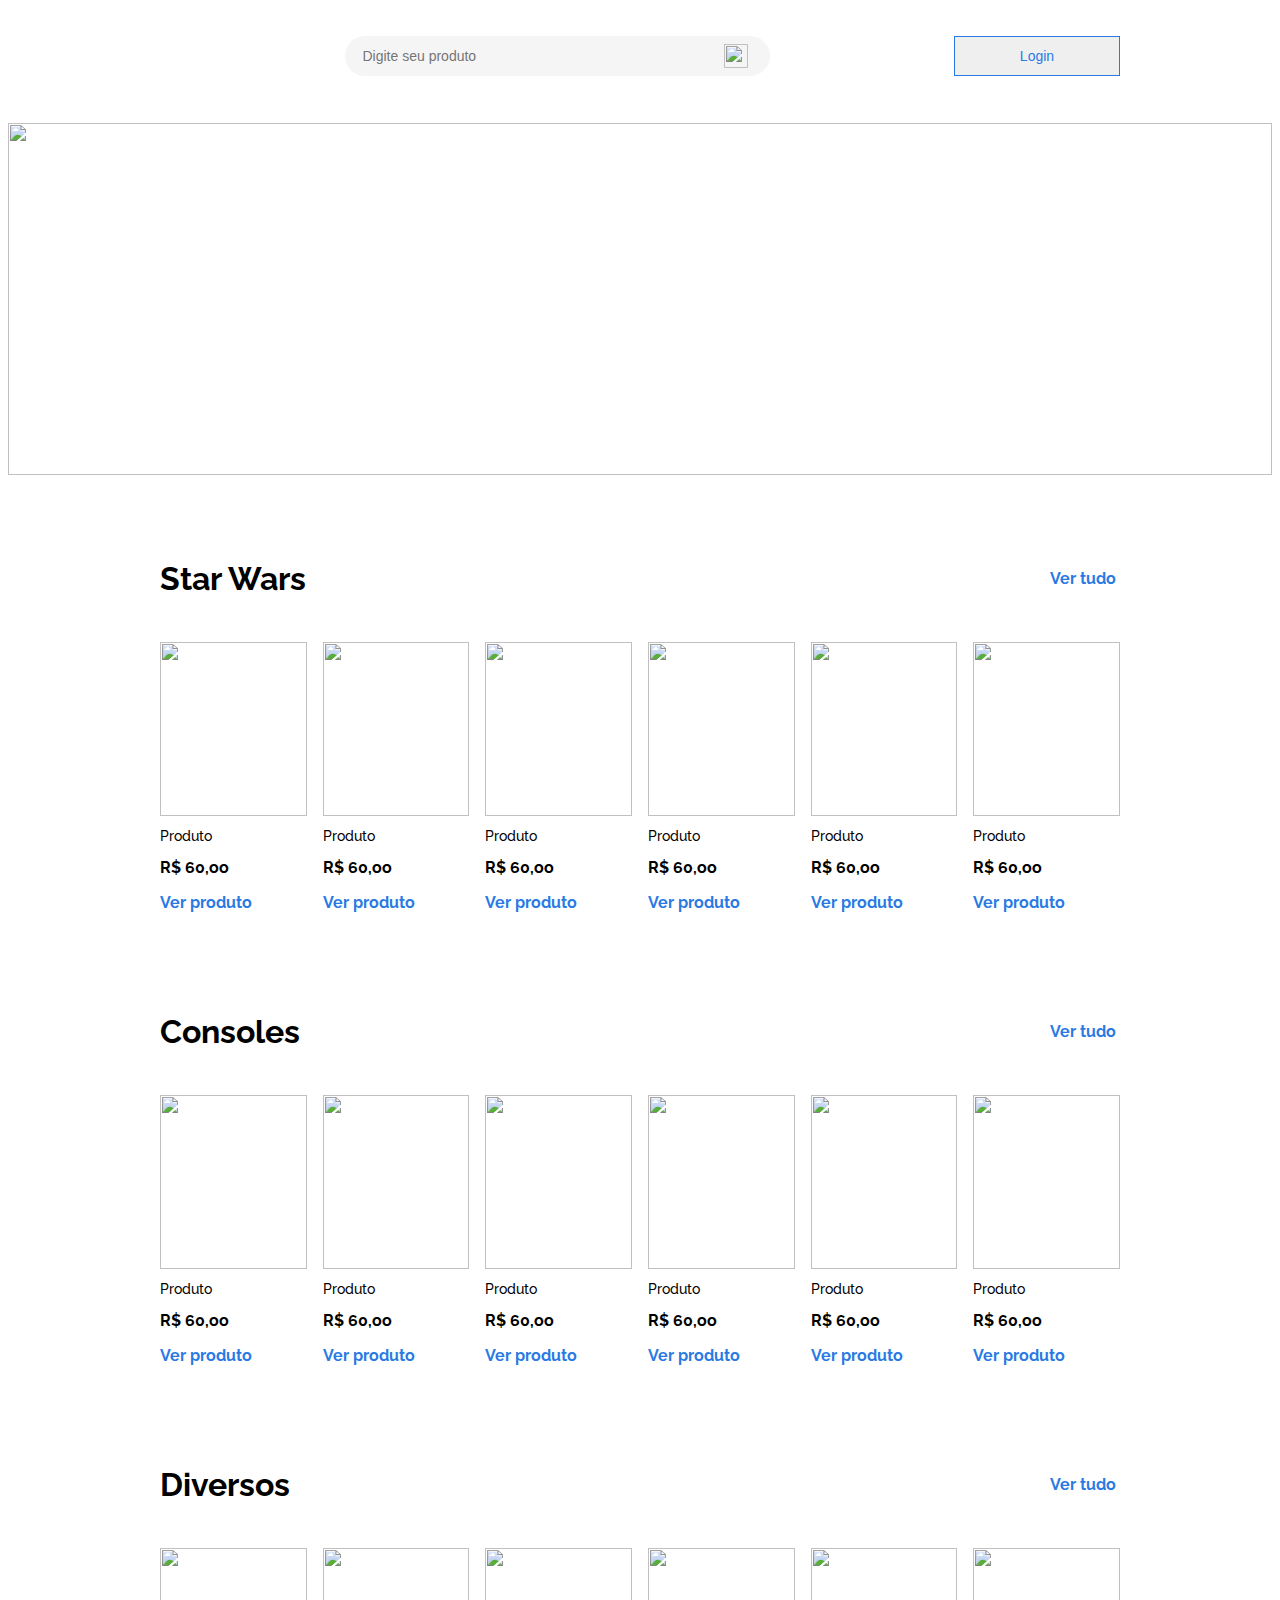
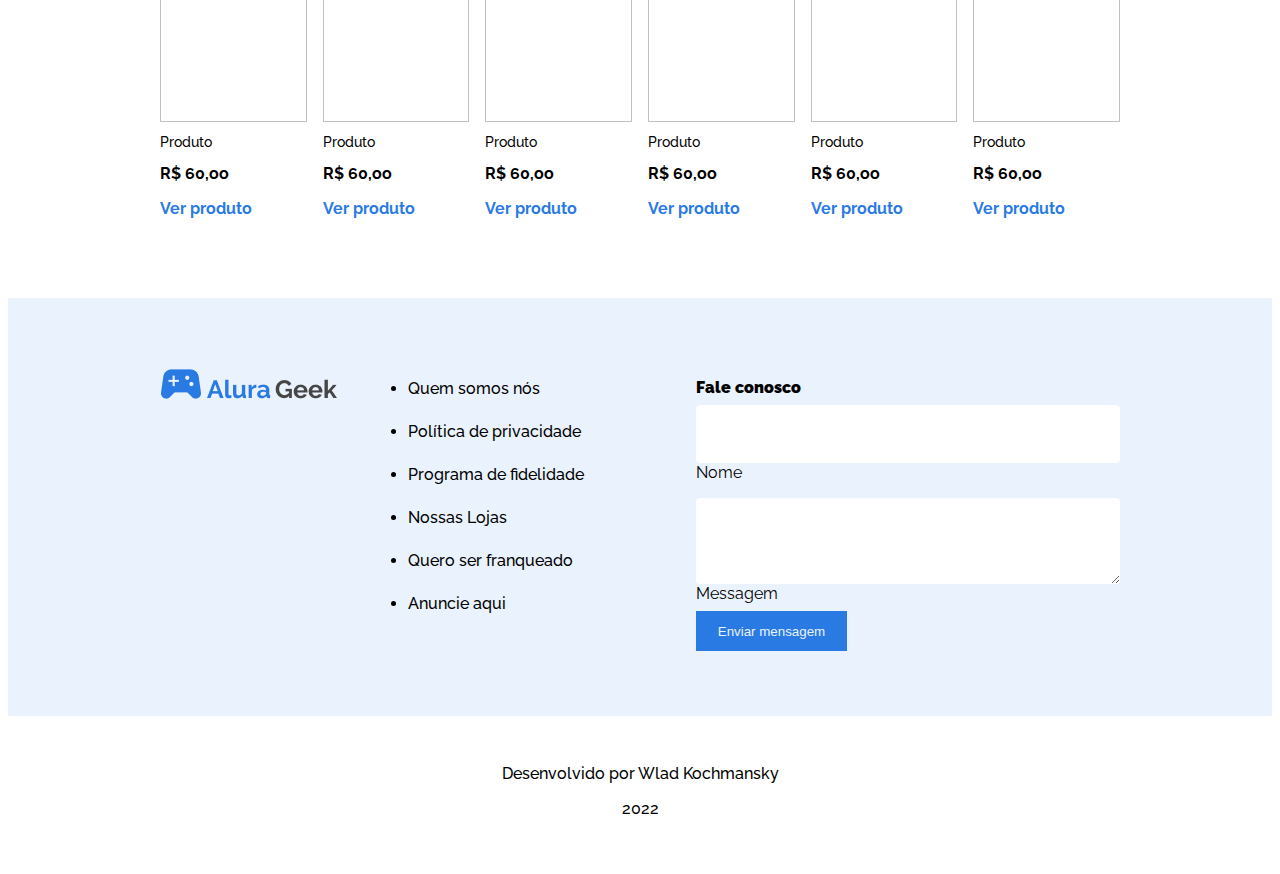
==== commit d0c0b071: "Adicionando áncoras ao logo AluraGeek do cabeçalho e ajustando banner segundo o figma" ====
--- a/index.html
+++ b/index.html
@@ -20,8 +20,7 @@
 
     <header class="cabecalho">
         <div class="container">
-            <img id="imagem_alura" src="img/header_banner/alura_geek_logo.png" alt="">
-            <img id="imagem_alura_2" src="img/header_banner/alura_geek_logo_desktop.png" alt="">
+            <a href="/index.html"><img id="imagem_alura" src="img/header_banner/alura_geek_logo.png" alt=""></a>
             <div class="buscador">
                 <input type="text" placeholder="Digite seu produto">
                 <button id="botao_buscar"><img id="imagem_vector_1" src="img/header_banner/vector.png" alt=""></button>
--- a/styles/home/cabecalho_banner.css
+++ b/styles/home/cabecalho_banner.css
@@ -1,5 +1,3 @@
-/* Cabeçaloh */
-
 .cabecalho {
     width: 100%;
     height: 72px;
@@ -18,24 +16,34 @@
     display: none;
 }
 
-.buscador input , .cabecalho #botao_login {
+.buscador input {
     width: 133px;
     height: 40px;
-    border: 1px solid #2A7AE4;
+    border: none;
     color:#2A7AE4;
-    font-family: 'Raleway';
     font-style: normal;
     font-weight: 500;
     font-size: 14px;
     line-height: 16px;
 }
 
+#botao_login {
+    width: 133px;
+    height: 40px;
+    border: 1px solid #2A7AE4;
+    color:#2A7AE4;
+    font-style: normal;
+    font-weight: 500;
+    font-size: 14px;
+    line-height: 16px;
+}
+
+#botao_login:hover {
+    cursor: pointer;
+}
+
 #imagem_alura {
     height: 28px;
-}
-
-#imagem_alura_2 {
-    display: none;
 }
 
 #imagem_vector_1 {
@@ -74,10 +82,6 @@
         height: 38px;
     }
 
-    #imagem_alura_2 {
-        display: none;
-    }
-
     .buscador {
         display: flex;
         width: 272px;
@@ -96,11 +100,9 @@
         font-weight: 400;
         font-size: 14px;
         line-height: 16px; 
-        /* display: flex; */
-        /* align-items: center;     */
         color: #A2A2A2; 
         background: #F5F5F5;
-        border: none;
+        outline: none;
     }
 
     .buscador button {
@@ -114,7 +116,6 @@
     
     #botao_login {
         width: 166px;
-        /* height: 40px; */
     }
     
     #imagem_vector_1 {
@@ -142,17 +143,13 @@
     .cabecalho {
         height: 115px;
     }
-
+    
     .cabecalho .container {
-        padding: 37.5px 152px 37.5px 152px;
+        padding: 27.5px 152px 37.5px 152px;
     }
 
     #imagem_alura {
-        display: none;
-    }
-
-    #imagem_alura_2 {
-        display: block;
+        height: 58px;
     }
 
     .buscador {
@@ -190,6 +187,6 @@
 
     .banner_desktop {
         display: block;
+        height: 352px;
     }
-
 }
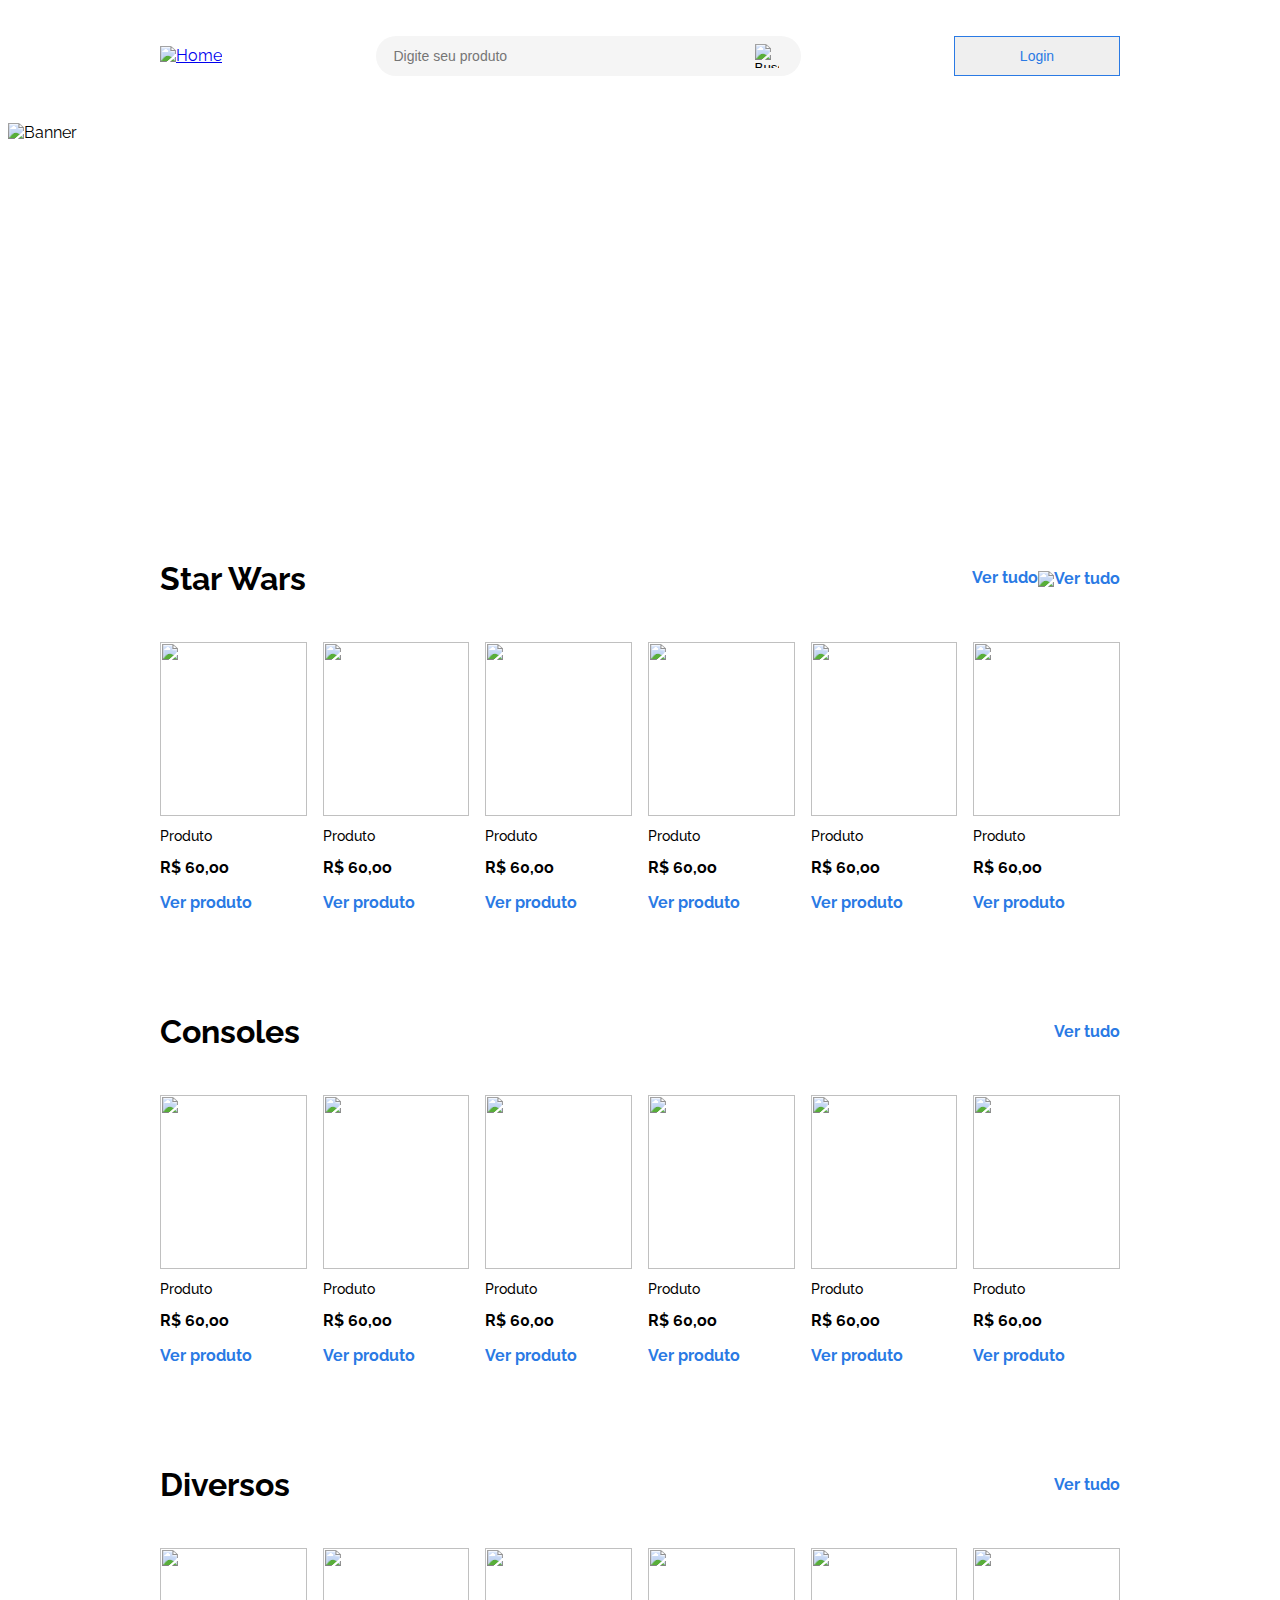
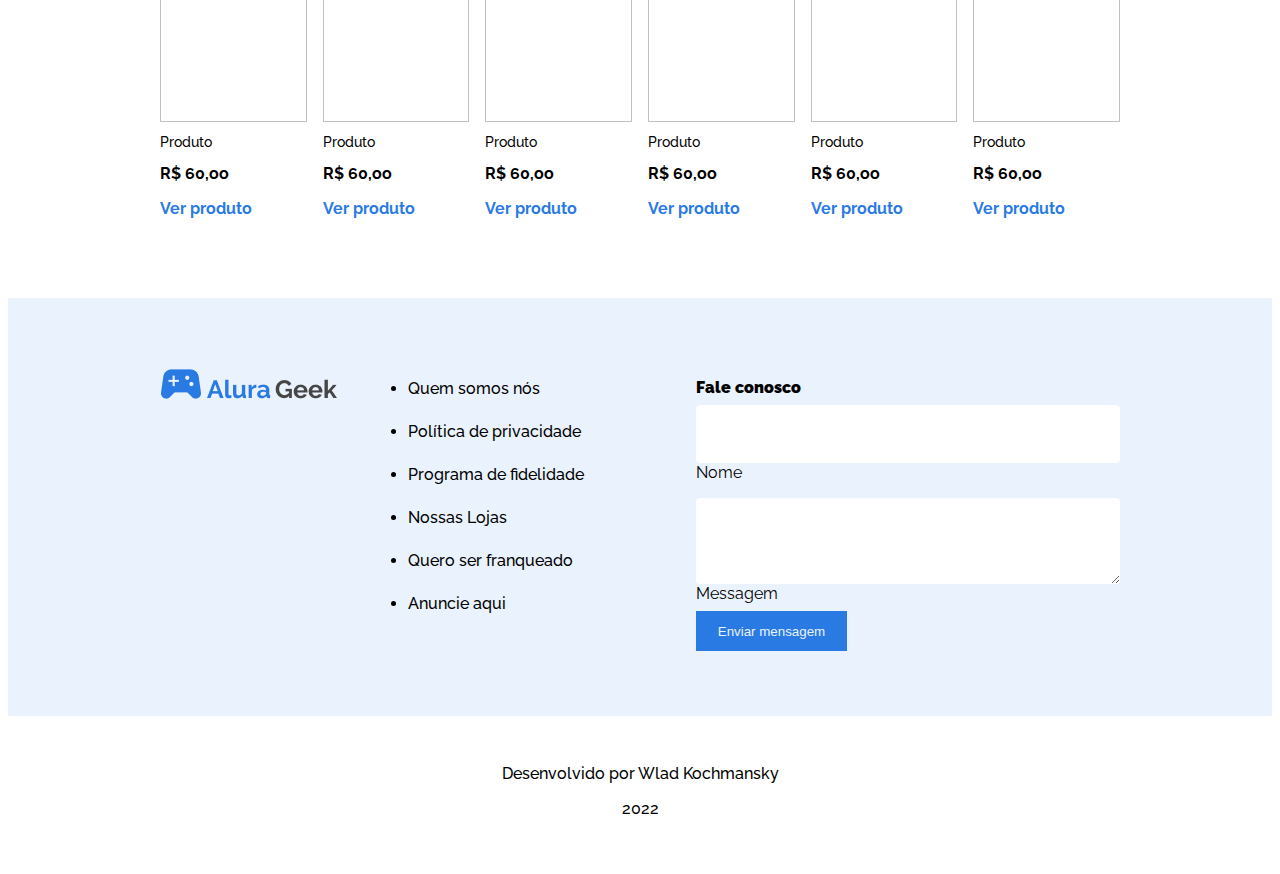
==== commit c4913142: "Estrutura e estilos de Produtos - Versão Mobile" ====
--- a/index.html
+++ b/index.html
@@ -7,10 +7,10 @@
     <title>Alura Geek - E-commerce</title>
     <link rel="stylesheet" href="./styles/reset.css">
     <link rel="stylesheet" href="./styles/home/styles.css">
-    <link rel="stylesheet" href="./styles/home/cabecalho_banner.css">
-    <link rel="stylesheet" href="./styles/home/main.css">
-    <link rel="stylesheet" href="./styles/home/info_formulario.css">
-    <link rel="stylesheet" href="./styles/home/footer.css">
+    <link rel="stylesheet" href="./styles/home/home-cabecalho_banner.css">
+    <link rel="stylesheet" href="./styles/home/home-main.css">
+    <link rel="stylesheet" href="./styles/home/home-info_formulario.css">
+    <link rel="stylesheet" href="./styles/home/home-footer.css">
     <link href="https://fonts.googleapis.com/css2?family=Raleway:ital,wght@0,100;0,200;0,300;0,400;0,500;0,600;0,700;0,800;0,900;1,100;1,200;1,300;1,400;1,500;1,600;1,700;1,800;1,900&display=swap"
     rel="stylesheet"
   />
@@ -20,13 +20,13 @@
 
     <header class="cabecalho">
         <div class="container">
-            <a href="/index.html"><img id="imagem_alura" src="img/header_banner/alura_geek_logo.png" alt=""></a>
+            <a href="./index.html"><img id="imagem_alura" src="img/header_banner/alura_geek_logo.png" alt="Home"></a>
             <div class="buscador">
                 <input type="text" placeholder="Digite seu produto">
-                <button id="botao_buscar"><img id="imagem_vector_1" src="img/header_banner/vector.png" alt=""></button>
-            </div>
-            <a href="./html/login.html" target="_blank"><button id="botao_login">Login</button></a>
-            <img id="imagem_vector_2" src="img/header_banner/vector.png" alt="">
+                <button id="botao_buscar"><img id="imagem_vector_1" src="img/header_banner/vector.png" alt="Buscador"></button>
+            </div>
+            <a href="./html/login.html"><button id="botao_login">Login</button></a>
+            <img id="imagem_vector_2" src="img/header_banner/vector.png" alt="Buscador">
             <!-- <div>
                 <a>Login</a>
                 <a>Cadastro</a>
@@ -34,9 +34,9 @@
         </div>
     </header>
     <!-- <div> -->
-        <img class="banner" src="img/header_banner/portada.png" alt="">
-        <img class="banner_tablet" src="img/header_banner/portada_tablet.png" alt="">
-        <img class="banner_desktop" src="img/header_banner/portada_desktop.png" alt="">
+        <img class="banner" src="img/header_banner/portada.png" alt="Banner">
+        <img class="banner_tablet" src="img/header_banner/portada_tablet.png" alt="Banner">
+        <img class="banner_desktop" src="img/header_banner/portada_desktop.png" alt="Banner">
         
     <!-- </div> -->
     <main class="conteudo_principal">
@@ -45,7 +45,7 @@
 
             <div class="ver_tudo caixa">
                 <h2 class="titulo_departamento" id="star_war_titulo">Star Wars</h2>
-                <a href=""><p class="ver">Ver tudo <img id="flecha" class="ver" src="img/star_wars/flecha.png" alt=""></p></a>
+                <a href="./html/produtos.html" target="_blank"><p class="ver">Ver tudo<img id="flecha" class="ver" src="img/star_wars/flecha.png" alt="Ver tudo"></p></a>
             </div>
 
             <div class="container">
@@ -100,7 +100,7 @@
 
             <div class="ver_tudo">
                 <h2 class="titulo_departamento">Consoles</h2>
-                <a href=""><p class="ver">Ver tudo <img id="flecha" class="ver" src="img/star_wars/flecha.png" alt=""></p></a>
+                <a href="./html/produtos.html" target="_blank"><p class="ver">Ver tudo<img id="flecha" class="ver" src="img/star_wars/flecha.png" alt=""></p></a>
             </div>
 
             <div class="container">
@@ -155,7 +155,7 @@
 
             <div class="ver_tudo">
                 <h2 class="titulo_departamento">Diversos</h2>
-                <a href=""><p class="ver">Ver tudo <img id="flecha" class="ver" src="img/star_wars/flecha.png" alt=""></p></a>
+                <a href="./html/produtos.html" target="_blank"><p class="ver">Ver tudo<img id="flecha" class="ver" src="img/star_wars/flecha.png" alt=""></p></a>
             </div>
 
             <div class="container">
--- a/styles/home/home-cabecalho_banner.css
+++ b/styles/home/home-cabecalho_banner.css
@@ -0,0 +1,192 @@
+.cabecalho {
+    width: 100%;
+    height: 72px;
+}
+
+.cabecalho .container {
+    padding: 16px;
+    display: flex;
+    flex-direction: row;
+    justify-content: space-between;
+    align-items: center;
+    
+}
+
+.buscador input , .buscador #botao_buscar {
+    display: none;
+}
+
+.buscador input {
+    width: 133px;
+    height: 40px;
+    border: none;
+    color:#2A7AE4;
+    font-style: normal;
+    font-weight: 500;
+    font-size: 14px;
+    line-height: 16px;
+}
+
+#botao_login {
+    width: 133px;
+    height: 40px;
+    border: 1px solid #2A7AE4;
+    color:#2A7AE4;
+    font-style: normal;
+    font-weight: 500;
+    font-size: 14px;
+    line-height: 16px;
+}
+
+#botao_login:hover {
+    cursor: pointer;
+}
+
+#imagem_alura {
+    height: 28px;
+}
+
+#imagem_vector_1 {
+    width: 17px;
+    height: 17px;
+    display: none;
+}
+
+#imagem_vector_2 {
+    width: 17px;
+    height: 17px;
+}
+
+/* Banner */
+.banner {
+    width: 100%;
+    height: 192px;
+}
+
+.banner_tablet {
+    display: none;
+}
+
+.banner_desktop {
+    display: none;
+    width: 100%;
+}
+
+
+@media (min-width: 768px) {
+    .cabecalho .container {
+        padding: 16px 32px 16px 32px;
+    }
+
+    #imagem_alura {
+        height: 38px;
+    }
+
+    .buscador {
+        display: flex;
+        width: 272px;
+        height: 40px;
+        background: #F5F5F5;
+        border-radius: 20px;
+        align-items: center;
+        justify-content: space-between;
+        padding: 0 16px;
+    }
+    
+    .buscador input {
+        width: 159px;
+        height: 16px;
+        font-style: normal;
+        font-weight: 400;
+        font-size: 14px;
+        line-height: 16px; 
+        color: #A2A2A2; 
+        background: #F5F5F5;
+        outline: none;
+    }
+
+    .buscador button {
+        border: none;
+        background: transparent;
+    }
+
+    .buscador input , .buscador #botao_buscar {
+        display: block;
+    }
+    
+    #botao_login {
+        width: 166px;
+    }
+    
+    #imagem_vector_1 {
+        display: block;
+    }
+
+    #imagem_vector_2 {
+        display: none;
+    }
+    
+    /* Banner */
+    .banner {
+        display: none;
+    }
+
+    .banner_tablet {
+        display: block;
+        width: 100%;
+        height: 352px;
+    }
+}
+
+@media (min-width: 1065px) {
+
+    .cabecalho {
+        height: 115px;
+    }
+    
+    .cabecalho .container {
+        padding: 27.5px 152px 37.5px 152px;
+    }
+
+    #imagem_alura {
+        height: 58px;
+    }
+
+    .buscador {
+        width: 393px;
+        height: 40px;
+    }
+    
+    .buscador input {
+        width: 329px;
+        height: 16px;
+    }
+
+    .buscador input , .buscador #botao_buscar {
+        display: block;
+    }
+    
+    #botao_login {
+        width: 166px;
+    }
+    
+    #imagem_vector_1 {
+        display: block;
+        width: 24px;
+        height: 24px;
+    }
+
+    #imagem_vector_2 {
+        display: none;
+    }
+    
+    /* Banner */
+    .banner_tablet {
+        display: none;
+    }
+
+    .banner_desktop {
+        display: block;
+        height: 352px;
+    }
+}
--- a/styles/home/home-main.css
+++ b/styles/home/home-main.css
@@ -0,0 +1,121 @@
+.ver_tudo {
+    display: flex;
+    justify-content: space-between;
+    align-items: center;
+    padding: 16px 16px 0 16px;
+}
+
+.ver_tudo a {
+    text-decoration: none;
+}
+
+.titulo_departamento {
+    font-style: normal;
+    font-weight: 700;
+    font-size: 22px;
+    line-height: 26px;
+}
+
+.ver {
+    font-style: normal;
+    font-weight: 700;
+    font-size: 14px;
+    line-height: 16px;
+    color: #2A7AE4;
+}
+
+.ver_tudo .ver {
+    vertical-align: middle;
+}
+
+/* Containers */
+.container {
+    display: grid;
+    grid-template-columns: 1fr 1fr;
+    /* grid-template: repeat(4, 1fr) / repeat(2, 1fr);
+    grid-auto-flow: column row; */
+    padding: 16px;
+    gap: 16px;
+}
+
+.produtos_extras {
+    display: none;
+}
+
+.produto_imagen, .produto_titulo, .produto_preco, .ver_produto {
+    margin-top: 8px;
+}
+
+.produto_imagen {
+    width: 100%;
+    height: 174px;
+}
+
+.produto_titulo {
+    font-style: normal;
+    font-weight: 500;
+    font-size: 14px;
+    line-height: 16px;
+}
+
+.produto_preco {
+    font-style: normal;
+    font-weight: 700;
+    font-size: 16px;
+    line-height: 19px;
+}
+
+.ver_produto {
+    font-style: normal;
+    font-weight: 700;
+    font-size: 14px;
+    line-height: 16px;
+    color: #2A7AE4;
+}
+
+
+@media (min-width: 768px) {
+    .ver_tudo {
+        padding: 32px 32px 0 32px;
+    }
+    
+    .ver {
+        font-size: 16px;;
+    }
+
+    /* Containers */
+    .container {
+        grid-template-columns: 1fr 1fr 1fr 1fr;
+        padding: 16px 32px 32px 32px;
+    }
+
+    .ver_produto {
+        font-size: 16px;
+        line-height: 19px;
+    }
+}
+
+@media (min-width: 1065px) {
+
+    .ver_tudo {
+        padding: 0 152px 0 152px;
+    }
+
+    .caixa {
+        margin-top: 64px;
+    }
+
+    .titulo_departamento {
+        font-size: 32px;
+    }
+
+    /* Containers */
+    .container {
+        grid-template-columns: 1fr 1fr 1fr 1fr 1fr 1fr;
+        padding: 16px 152px 64px 152px;
+    }
+
+    .produtos_extras {
+        display: block;
+    }
+}
--- a/styles/home/home-info_formulario.css
+++ b/styles/home/home-info_formulario.css
@@ -0,0 +1,110 @@
+.info_container {
+    display: flex;
+    flex-direction: column;
+    padding: 32px 16px 16px 16px;
+    background: #EAF2FD;
+}
+
+.info_empresa {
+    text-align: center;
+    margin-bottom: 16px;
+}
+
+.empresa_imagem {
+    margin-bottom: 32px;
+}
+
+.lista_empresa li {
+    margin-bottom: 16px;
+    font-style: normal;
+    font-weight: 500;
+    font-size: 16px;
+    line-height: 19px;
+    /* text-decoration: none; */
+}
+
+.form p {
+    font-style: normal;
+    font-weight: 700;
+    font-size: 16px;
+    line-height: 19px;
+    margin-bottom: 8px;
+}
+
+.form_group {
+    margin-bottom: 16px;
+    display: flex;
+    flex-direction: column;
+}
+
+.form_group input {
+    height: 56px;
+    background: #FFFFFF;
+    border-radius: 4px;
+    border: none;
+}
+
+.form_group textarea {
+    height: 82px;
+    background: #FFFFFF;
+    border-radius: 4px;
+    border: none;
+}
+
+.form button {
+    display: flex;
+    flex-direction: row;
+    justify-content: center;
+    align-items: center;
+    margin-top: -8px;
+    width: 151px;
+    height: 40px;
+    background: #2A7AE4;
+    border: none;
+    color: #EAF2FD;
+}
+
+@media  (min-width: 768px) {
+    .info_container {
+        flex-direction: row;
+        padding: 32px 32px 0 32px;
+    }
+    
+    .info_empresa {
+        text-align: left;
+        width: 40%;
+    }
+    
+    .lista_empresa li {
+        margin-top: 24px;
+    }
+    
+    .form {
+        width: 60%;
+    }
+}
+
+@media (min-width: 1065px) {
+
+    .info_container {
+        padding: 64px 152px 55px 152px;
+        text-align: left;
+        gap: 112px;
+    }
+    
+    .info_empresa {
+        display: flex;
+        flex-direction: row;
+        justify-content: space-between;
+        width: 50%;
+        margin-top: -23px;
+    }
+
+    .empresa_imagem {
+        margin-top: 30px;
+    }
+
+    .form {
+        width: 50%;
+    }    
+}--- a/styles/home/home-footer.css
+++ b/styles/home/home-footer.css
@@ -0,0 +1,11 @@
+.pie_de_pagina {
+    font-style: normal;
+    font-weight: 500;
+    font-size: 16px;
+    line-height: 19px;
+    text-align: center;
+    padding: 32px 0px;
+    background: #FFFFFF;
+}
+
+
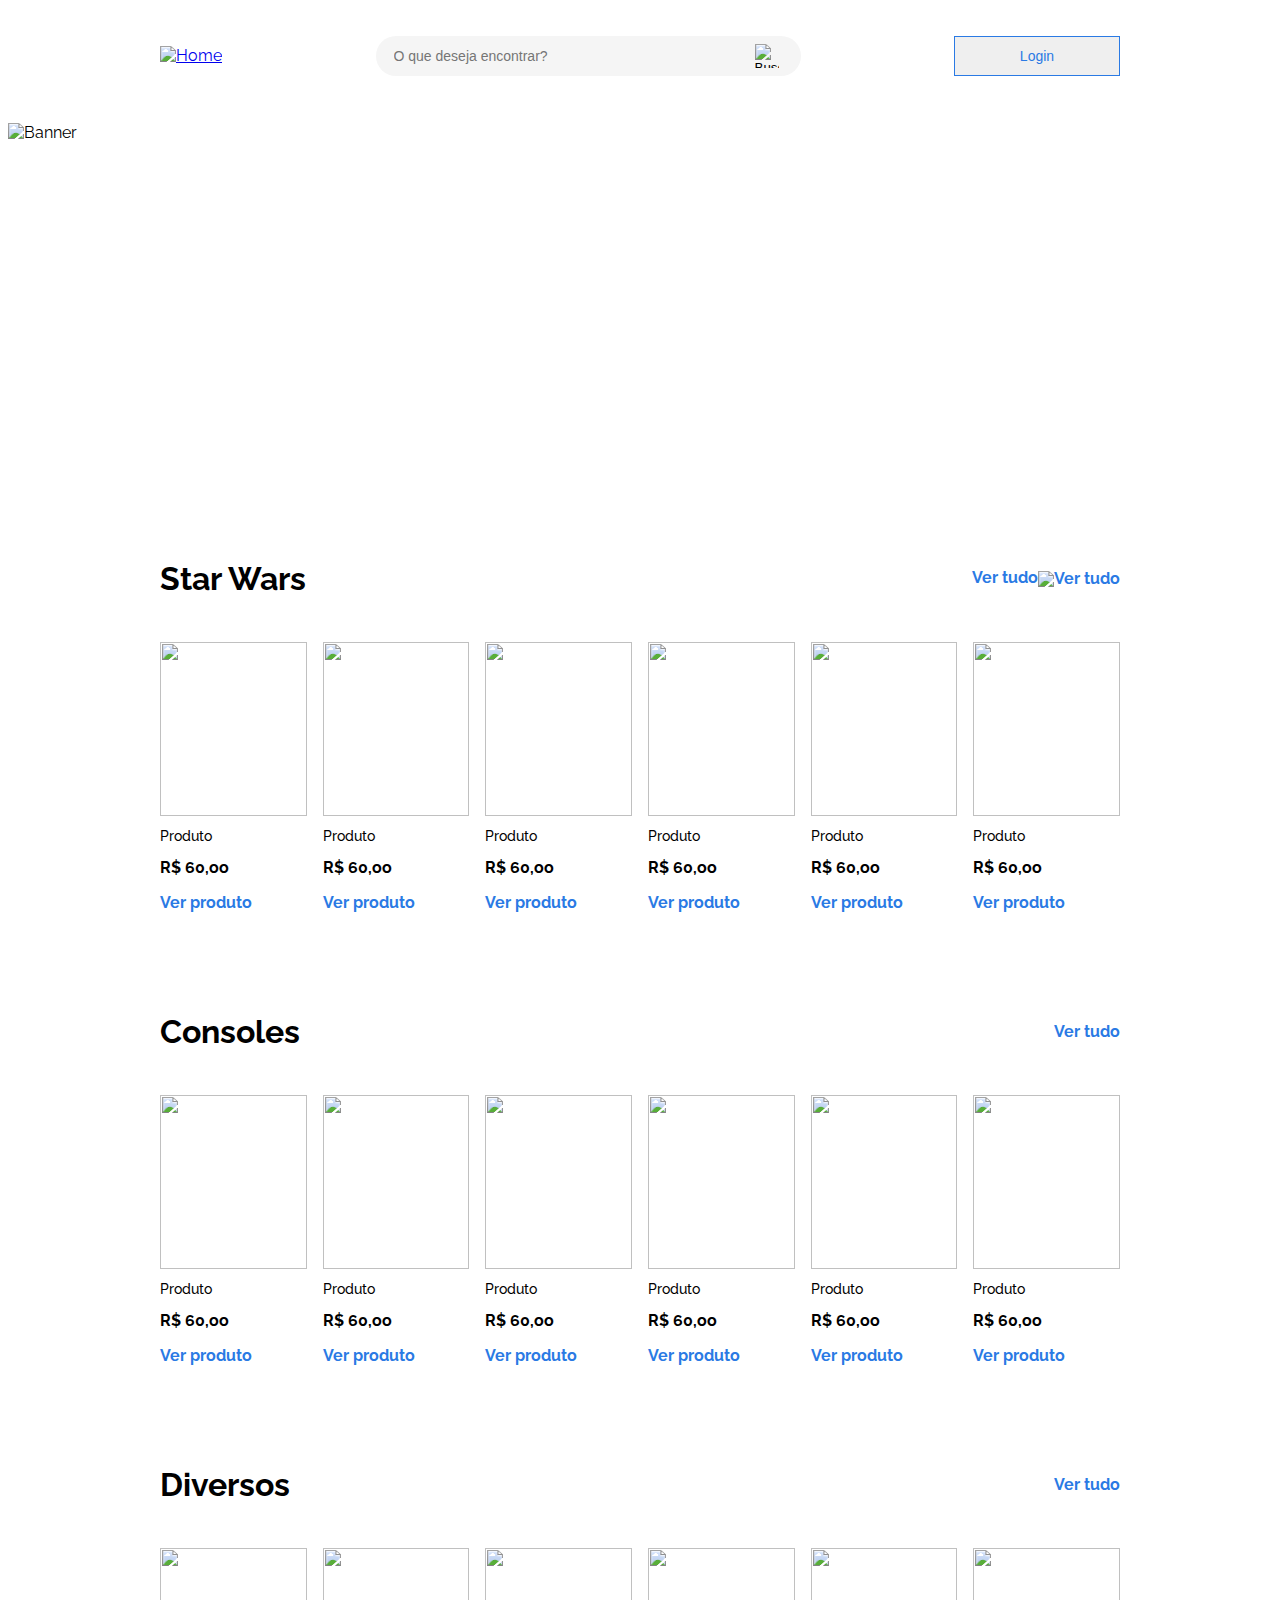
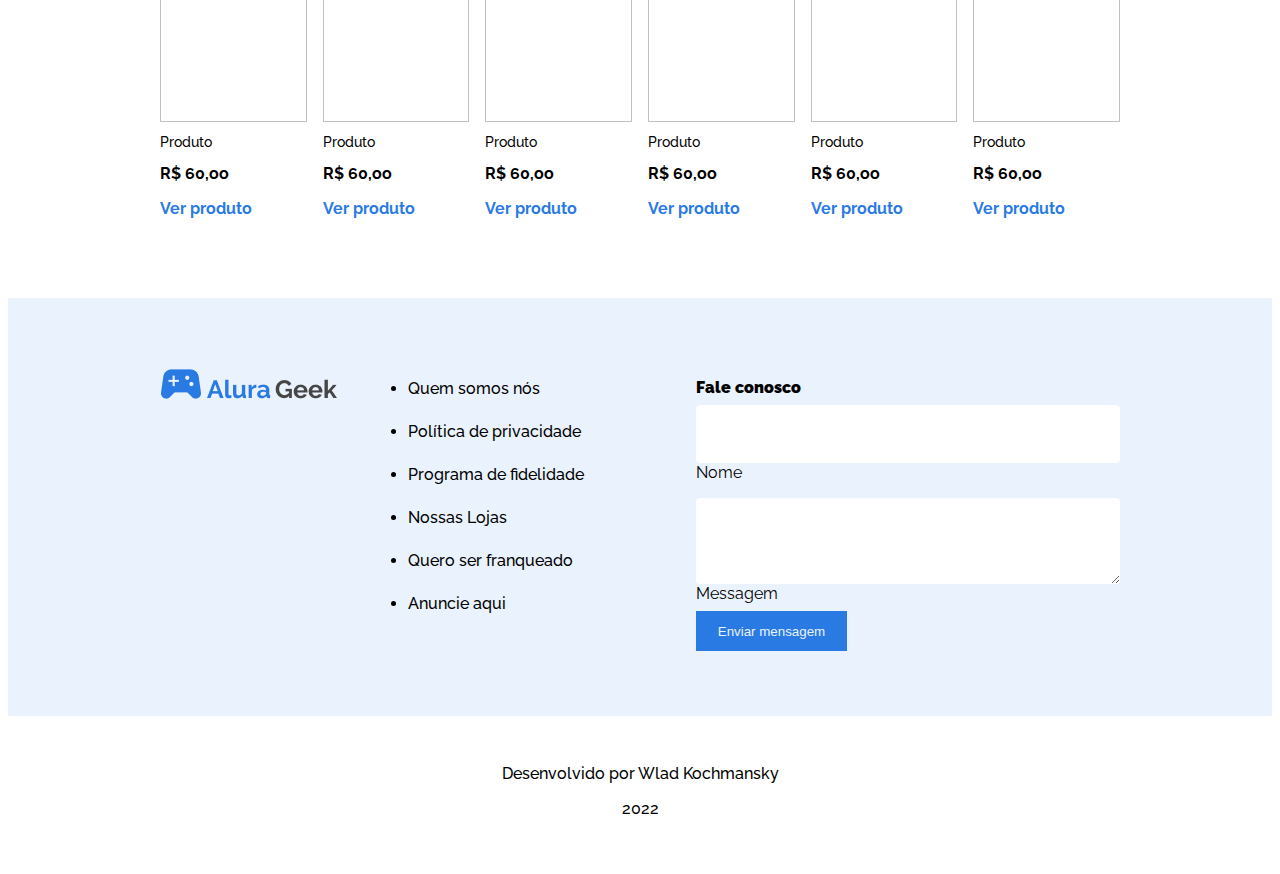
==== commit 1606db72: "Estrutura e Estilos do Produto - Inicio" ====
--- a/index.html
+++ b/index.html
@@ -4,7 +4,7 @@
     <meta charset="UTF-8">
     <meta http-equiv="X-UA-Compatible" content="IE=edge">
     <meta name="viewport" content="width=device-width, initial-scale=1.0">
-    <title>Alura Geek - E-commerce</title>
+    <title>Alura Geek - Home</title>
     <link rel="stylesheet" href="./styles/reset.css">
     <link rel="stylesheet" href="./styles/home/styles.css">
     <link rel="stylesheet" href="./styles/home/home-cabecalho_banner.css">
@@ -22,7 +22,7 @@
         <div class="container">
             <a href="./index.html"><img id="imagem_alura" src="img/header_banner/alura_geek_logo.png" alt="Home"></a>
             <div class="buscador">
-                <input type="text" placeholder="Digite seu produto">
+                <input type="text" placeholder="O que deseja encontrar?">
                 <button id="botao_buscar"><img id="imagem_vector_1" src="img/header_banner/vector.png" alt="Buscador"></button>
             </div>
             <a href="./html/login.html"><button id="botao_login">Login</button></a>
@@ -45,7 +45,7 @@
 
             <div class="ver_tudo caixa">
                 <h2 class="titulo_departamento" id="star_war_titulo">Star Wars</h2>
-                <a href="./html/produtos.html" target="_blank"><p class="ver">Ver tudo<img id="flecha" class="ver" src="img/star_wars/flecha.png" alt="Ver tudo"></p></a>
+                <a href="./html/produtos.html"><p class="ver">Ver tudo<img id="flecha" class="ver" src="img/star_wars/flecha.png" alt="Ver tudo"></p></a>
             </div>
 
             <div class="container">
@@ -100,7 +100,7 @@
 
             <div class="ver_tudo">
                 <h2 class="titulo_departamento">Consoles</h2>
-                <a href="./html/produtos.html" target="_blank"><p class="ver">Ver tudo<img id="flecha" class="ver" src="img/star_wars/flecha.png" alt=""></p></a>
+                <a href="./html/produtos.html"><p class="ver">Ver tudo<img id="flecha" class="ver" src="img/star_wars/flecha.png" alt=""></p></a>
             </div>
 
             <div class="container">
@@ -155,7 +155,7 @@
 
             <div class="ver_tudo">
                 <h2 class="titulo_departamento">Diversos</h2>
-                <a href="./html/produtos.html" target="_blank"><p class="ver">Ver tudo<img id="flecha" class="ver" src="img/star_wars/flecha.png" alt=""></p></a>
+                <a href="./html/produtos.html"><p class="ver">Ver tudo<img id="flecha" class="ver" src="img/star_wars/flecha.png" alt=""></p></a>
             </div>
 
             <div class="container">
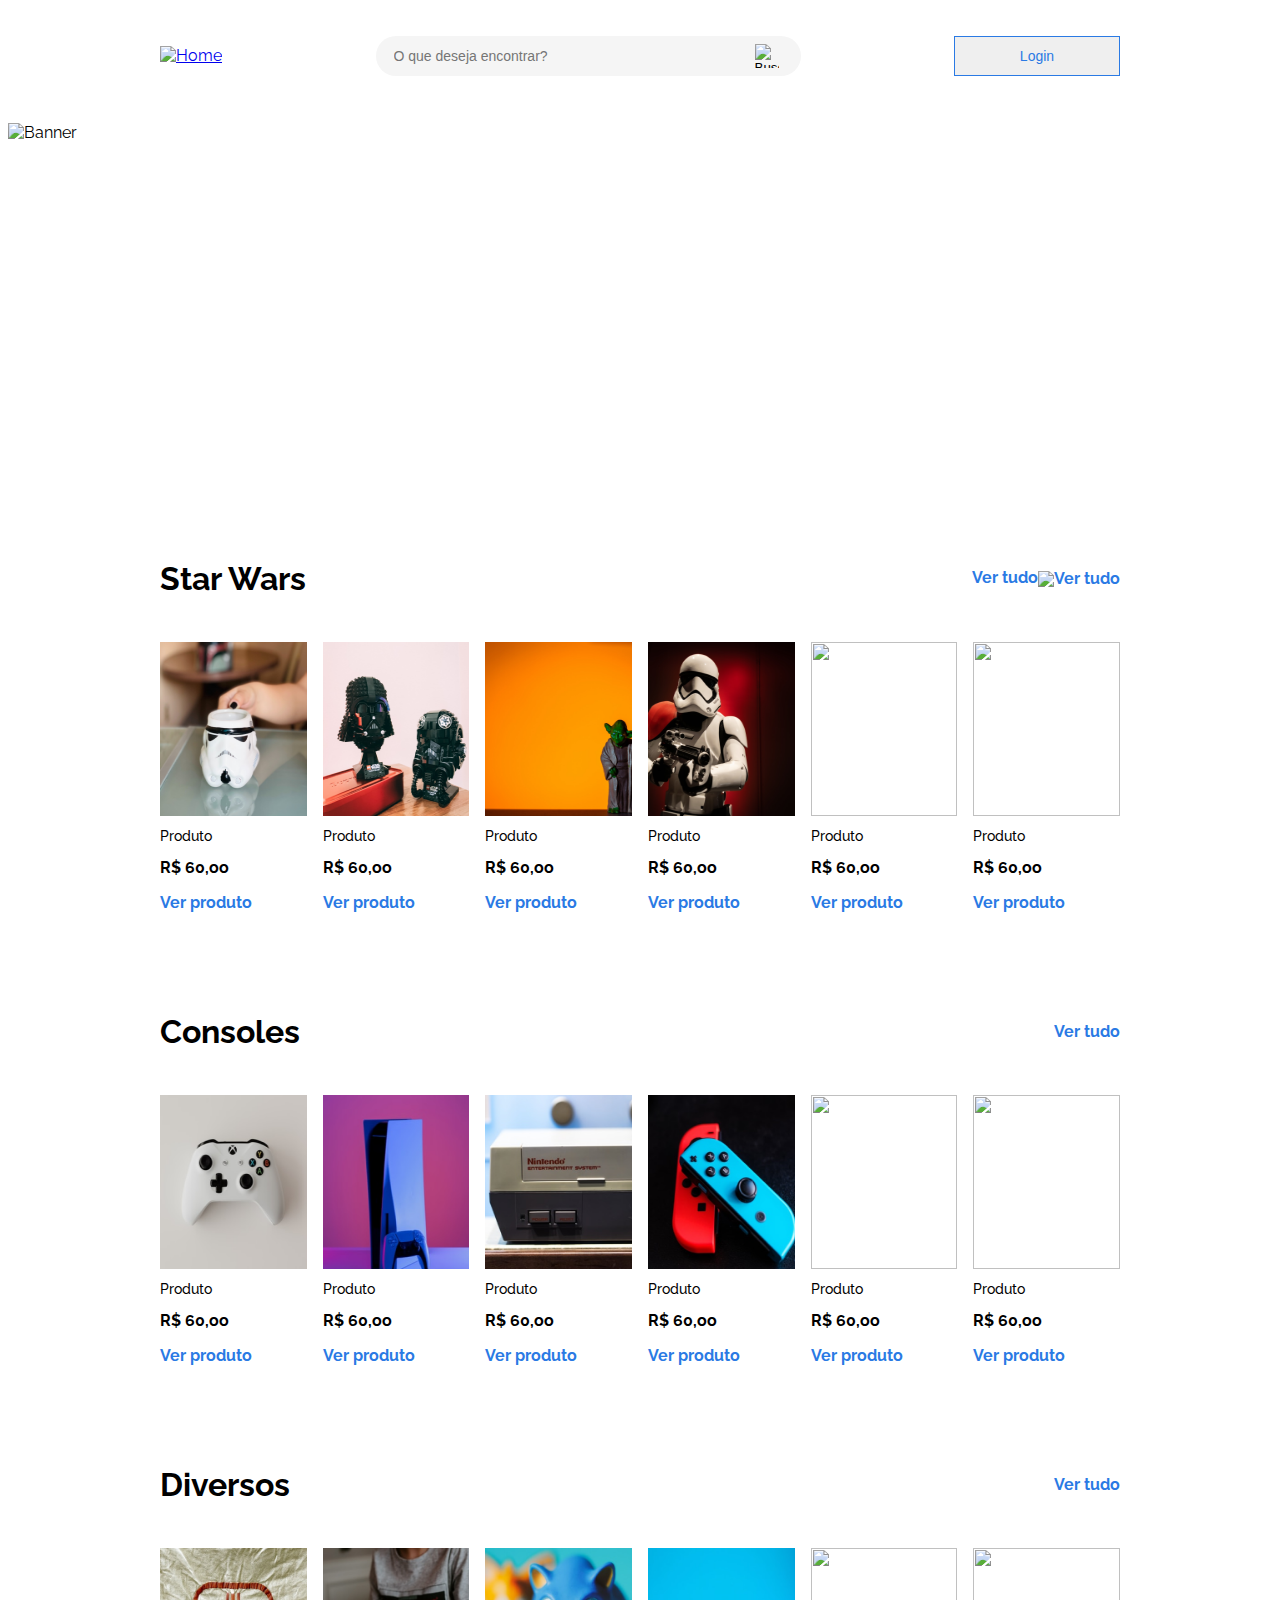
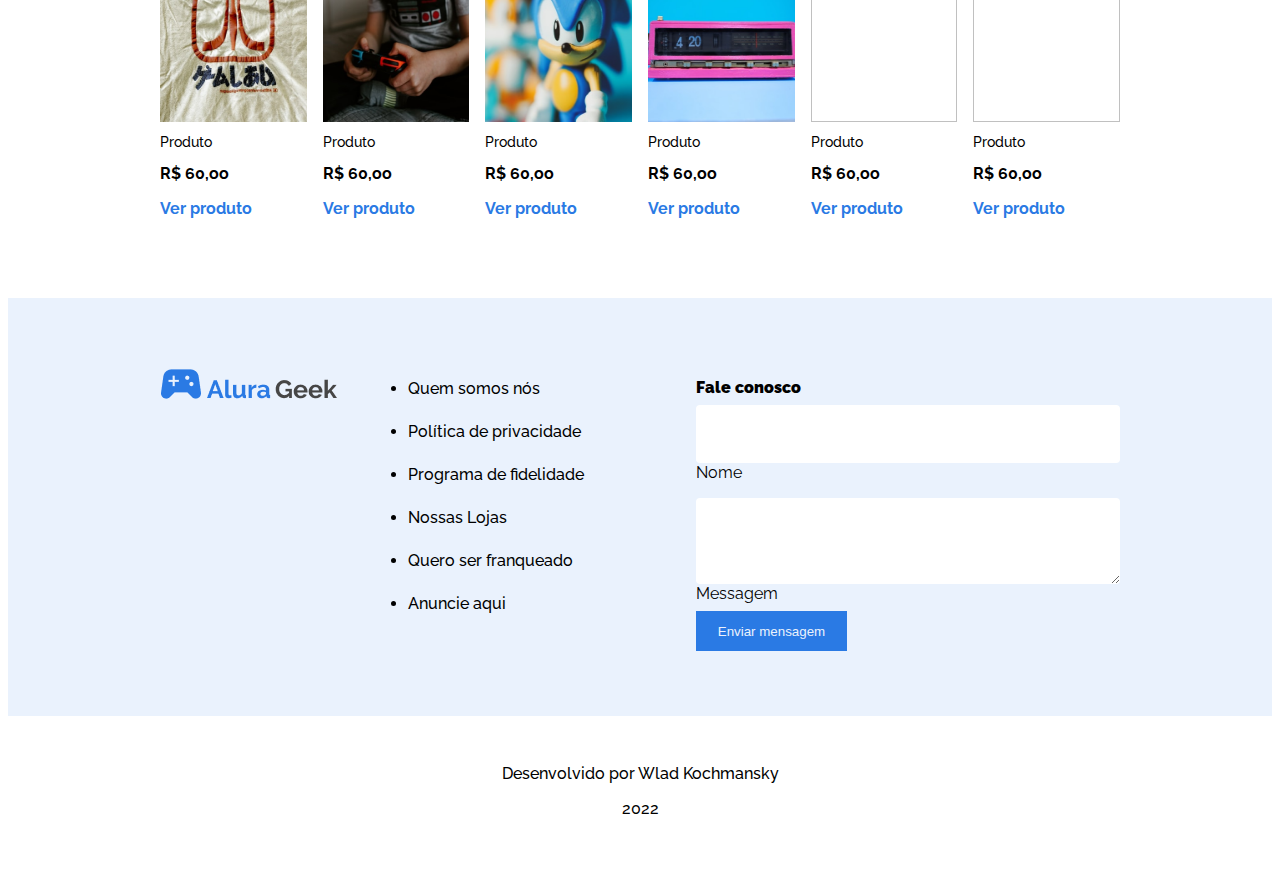
==== commit 16bb89a3: "Responsividade, estrutura e estilos do produto - Finalizado" ====
--- a/index.html
+++ b/index.html
@@ -54,42 +54,42 @@
                     <img class="produto_imagen" src="img/star_wars/star_war_01.png" alt="">
                     <h3 class="produto_titulo">Produto</h3>
                     <p class="produto_preco">R$ 60,oo</p>
-                    <p class="ver_produto">Ver produto</p>
+                    <a href="./html/produto.html"><p class="ver_produto">Ver produto</p></a>
                 </article>
                 
                 <article class="produtos">
                     <img class="produto_imagen" src="img/star_wars/star_war_02.png" alt="">
                     <h3 class="produto_titulo">Produto</h3>
                     <p class="produto_preco">R$ 60,oo</p>
-                    <p class="ver_produto">Ver produto</p>
+                    <a href="./html/produto.html"><p class="ver_produto">Ver produto</p></a>
                </article>
                 
                 <article class="produtos">
                     <img class="produto_imagen" src="img/star_wars/star_war_03.png" alt="">
                     <h3 class="produto_titulo">Produto</h3>
                     <p class="produto_preco">R$ 60,oo</p>
-                    <p class="ver_produto">Ver produto</p>
+                    <a href="./html/produto.html"><p class="ver_produto">Ver produto</p></a>
                 </article>
                 
                 <article class="produtos">
                     <img class="produto_imagen" src="img/star_wars/star_war_04.png" alt="">
                     <h3 class="produto_titulo">Produto</h3>
                     <p class="produto_preco">R$ 60,oo</p>
-                    <p class="ver_produto">Ver produto</p>
+                    <a href="./html/produto.html"><p class="ver_produto">Ver produto</p></a>
                 </article>
 
                 <article class="produtos produtos_extras">
                     <img class="produto_imagen" src="img/star_wars/star_war_05.png" alt="">
                     <h3 class="produto_titulo">Produto</h3>
                     <p class="produto_preco">R$ 60,oo</p>
-                    <p class="ver_produto">Ver produto</p>
+                    <a href="./html/produto.html"><p class="ver_produto">Ver produto</p></a>
                 </article>
                 
                 <article class="produtos produtos_extras">
                     <img class="produto_imagen" src="img/star_wars/star_war_06.png" alt="">
                     <h3 class="produto_titulo">Produto</h3>
                     <p class="produto_preco">R$ 60,oo</p>
-                    <p class="ver_produto">Ver produto</p>
+                    <a href="./html/produto.html"><p class="ver_produto">Ver produto</p></a>
                 </article>
             
             </div>
@@ -100,7 +100,7 @@
 
             <div class="ver_tudo">
                 <h2 class="titulo_departamento">Consoles</h2>
-                <a href="./html/produtos.html"><p class="ver">Ver tudo<img id="flecha" class="ver" src="img/star_wars/flecha.png" alt=""></p></a>
+                <a href="./html/produto.html./html/produtos.html"><p class="ver">Ver tudo<img id="flecha" class="ver" src="img/star_wars/flecha.png" alt=""></p></a>
             </div>
 
             <div class="container">
@@ -109,42 +109,42 @@
                     <img class="produto_imagen" src="img/consoles/consoles_01.png" alt="">
                     <h3 class="produto_titulo">Produto</h3>
                     <p class="produto_preco">R$ 60,oo</p>
-                    <p class="ver_produto">Ver produto</p>
+                    <a href="./html/produto.html"><p class="ver_produto">Ver produto</p></a>
                 </article>
                 
                 <article class="produtos">
                     <img class="produto_imagen" src="img/consoles/consoles_02.png" alt="">
                     <h3 class="produto_titulo">Produto</h3>
                     <p class="produto_preco">R$ 60,oo</p>
-                    <p class="ver_produto">Ver produto</p>
+                    <a href="./html/produto.html"><p class="ver_produto">Ver produto</p></a>
                </article>
                 
                 <article class="produtos">
                     <img class="produto_imagen" src="img/consoles/consoles_03.png" alt="">
                     <h3 class="produto_titulo">Produto</h3>
                     <p class="produto_preco">R$ 60,oo</p>
-                    <p class="ver_produto">Ver produto</p>
+                    <a href="./html/produto.html"><p class="ver_produto">Ver produto</p></a>
                 </article>
                 
                 <article class="produtos">
                     <img class="produto_imagen" src="img/consoles/consoles_04.png" alt="">
                     <h3 class="produto_titulo">Produto</h3>
                     <p class="produto_preco">R$ 60,oo</p>
-                    <p class="ver_produto">Ver produto</p>
+                    <a href="./html/produto.html"><p class="ver_produto">Ver produto</p></a>
                 </article>
         
                 <article class="produtos produtos_extras">
                     <img class="produto_imagen" src="img/consoles/consoles_05.png" alt="">
                     <h3 class="produto_titulo">Produto</h3>
                     <p class="produto_preco">R$ 60,oo</p>
-                    <p class="ver_produto">Ver produto</p>
+                    <a href="./html/produto.html"><p class="ver_produto">Ver produto</p></a>
                 </article>
                 
                 <article class="produtos produtos_extras">
                     <img class="produto_imagen" src="img/consoles/consoles_06.png" alt="">
                     <h3 class="produto_titulo">Produto</h3>
                     <p class="produto_preco">R$ 60,oo</p>
-                    <p class="ver_produto">Ver produto</p>
+                    <a href="./html/produto.html"><p class="ver_produto">Ver produto</p></a>
                 </article>
             
             </div>
@@ -155,7 +155,7 @@
 
             <div class="ver_tudo">
                 <h2 class="titulo_departamento">Diversos</h2>
-                <a href="./html/produtos.html"><p class="ver">Ver tudo<img id="flecha" class="ver" src="img/star_wars/flecha.png" alt=""></p></a>
+                <a href="./html/produto.html./html/produtos.html"><p class="ver">Ver tudo<img id="flecha" class="ver" src="img/star_wars/flecha.png" alt=""></p></a>
             </div>
 
             <div class="container">
@@ -164,42 +164,42 @@
                     <img class="produto_imagen" src="img/diversos/diversos_01.png" alt="">
                     <h3 class="produto_titulo">Produto</h3>
                     <p class="produto_preco">R$ 60,oo</p>
-                    <p class="ver_produto">Ver produto</p>
+                    <a href="./html/produto.html"><p class="ver_produto">Ver produto</p></a>
                 </article>
                 
                 <article class="produtos">
                     <img class="produto_imagen" src="img/diversos/diversos_02.png" alt="">
                     <h3 class="produto_titulo">Produto</h3>
                     <p class="produto_preco">R$ 60,oo</p>
-                    <p class="ver_produto">Ver produto</p>
+                    <a href="./html/produto.html"><p class="ver_produto">Ver produto</p></a>
                </article>
                 
                 <article class="produtos">
                     <img class="produto_imagen" src="img/diversos/diversos_03.png" alt="">
                     <h3 class="produto_titulo">Produto</h3>
                     <p class="produto_preco">R$ 60,oo</p>
-                    <p class="ver_produto">Ver produto</p>
+                    <a href="./html/produto.html"><p class="ver_produto">Ver produto</p></a>
                 </article>
                 
                 <article class="produtos">
                     <img class="produto_imagen" src="img/diversos/diversos_04.png" alt="">
                     <h3 class="produto_titulo">Produto</h3>
                     <p class="produto_preco">R$ 60,oo</p>
-                    <p class="ver_produto">Ver produto</p>
+                    <a href="./html/produto.html"><p class="ver_produto">Ver produto</p></a>
                 </article>
 
                 <article class="produtos produtos_extras">
                     <img class="produto_imagen" src="img/diversos/diversos_05.png" alt="">
                     <h3 class="produto_titulo">Produto</h3>
                     <p class="produto_preco">R$ 60,oo</p>
-                    <p class="ver_produto">Ver produto</p>
+                    <a href="./html/produto.html"><p class="ver_produto">Ver produto</p></a>
                 </article>
                 
                 <article class="produtos produtos_extras">
                     <img class="produto_imagen" src="img/diversos/diversos_06.png" alt="">
                     <h3 class="produto_titulo">Produto</h3>
                     <p class="produto_preco">R$ 60,oo</p>
-                    <p class="ver_produto">Ver produto</p>
+                    <a href="./html/produto.html"><p class="ver_produto">Ver produto</p></a>
                 </article>
             
             </div>
--- a/styles/home/home-main.css
+++ b/styles/home/home-main.css
@@ -36,6 +36,10 @@
     grid-auto-flow: column row; */
     padding: 16px;
     gap: 16px;
+}
+
+.produtos a {
+    text-decoration: none;
 }
 
 .produtos_extras {
